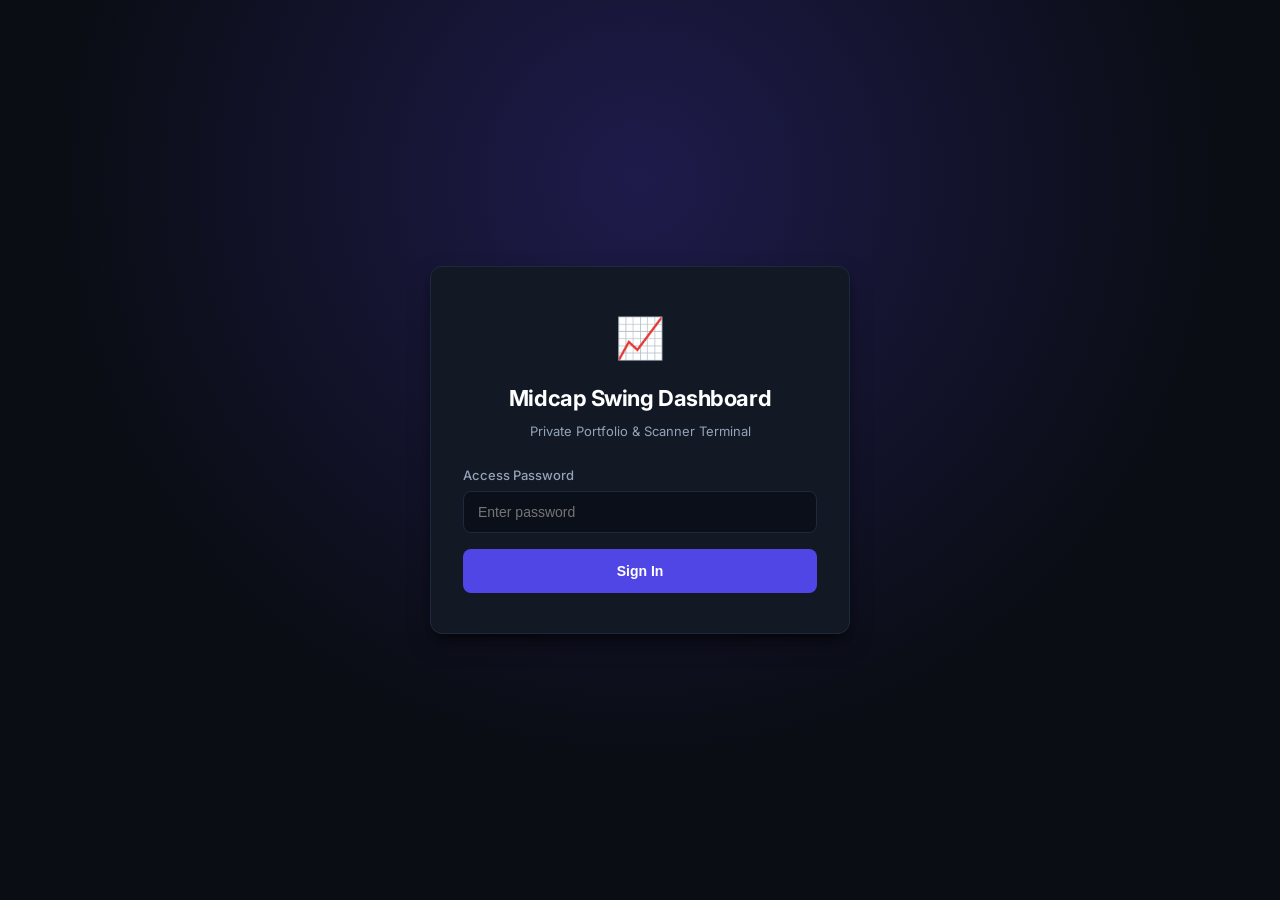
==== dashboard/index.html @ f4d4ded3 "Initial project upload" ====
<!DOCTYPE html>
<html lang="en">
<head>
  <meta charset="UTF-8">
  <meta name="viewport" content="width=device-width, initial-scale=1.0">
  <title>Login - Midcap Swing Dashboard</title>
  <link rel="preconnect" href="https://fonts.googleapis.com">
  <link rel="preconnect" href="https://fonts.gstatic.com" crossorigin>
  <link href="https://fonts.googleapis.com/css2?family=Inter:wght@400;500;600;700&display=swap" rel="stylesheet">
  <link rel="stylesheet" href="style.css">
</head>
<body class="login-page">
  <div class="login-card">
    <div class="login-icon">📈</div>
    <h1 class="login-title">Midcap Swing Dashboard</h1>
    <p class="login-subtitle">Private Portfolio & Scanner Terminal</p>

    <form id="loginForm" class="login-form">
      <div class="input-group">
        <label for="password">Access Password</label>
        <input 
          type="password" 
          id="password" 
          placeholder="Enter password" 
          autocomplete="current-password"
          required
        >
      </div>

      <div id="loginError" class="login-error" style="display: none;">
        Wrong password. Please try again.
      </div>

      <button type="submit" id="loginBtn" class="btn btn-primary btn-block">
        Sign In
      </button>
    </form>
  </div>

  <script src="app.js"></script>
  <script src="login.js"></script>
</body>
</html>
---- dashboard/style.css ----
/* =====================================================================
   MIDCAP SWING TERMINAL - RESPONSIVE MOBILE-FIRST DESIGN SYSTEM
   ===================================================================== */

:root {
  --bg-main: #0a0d14;
  --bg-card: #121824;
  --bg-card-hover: #172033;
  --card-bg: #121824;
  --border: #1f293d;
  --border-light: #2d3b55;
  --text-main: #f1f5f9;
  --text-muted: #94a3b8;
  --text-dim: #64748b;
  --muted: #94a3b8;
  --accent: #38bdf8;
  --primary: #4f46e5;
  --primary-hover: #4338ca;
  --success: #10b981;
  --success-bg: rgba(16, 185, 129, 0.12);
  --warning: #f59e0b;
  --warning-bg: rgba(245, 158, 11, 0.12);
  --danger: #ef4444;
  --danger-bg: rgba(239, 68, 68, 0.12);
  --font-family: 'Inter', -apple-system, BlinkMacSystemFont, "Segoe UI", Roboto, sans-serif;
  --radius: 12px;
  --shadow: 0 10px 25px -5px rgba(0, 0, 0, 0.5), 0 8px 10px -6px rgba(0, 0, 0, 0.5);
}

/* 1. GLOBAL RESETS */
*,
*::before,
*::after {
  box-sizing: border-box;
  margin: 0;
  padding: 0;
}

img,
svg,
video,
canvas,
pre {
  max-width: 100%;
  height: auto;
}

html {
  -webkit-text-size-adjust: 100%;
}

/* 2. BODY TYPOGRAPHY WITH FLUID SCALING */
body {
  font-family: var(--font-family);
  background-color: var(--bg-main);
  color: var(--text-main);
  min-height: 100vh;
  font-size: clamp(14px, 0.55vw + 12px, 16px);
  line-height: 1.55;
  word-break: break-word;
  overflow-wrap: anywhere;
  -webkit-font-smoothing: antialiased;
}

/* Accessible focus-visible outlines */
:focus-visible {
  outline: 2px solid var(--primary);
  outline-offset: 2px;
}

/* 3. SINGLE UNIFIED PAGE CONTAINER */
.page-container {
  width: 100%;
  max-width: 1200px;
  margin-inline: auto;
  padding-inline: clamp(12px, 3vw, 24px);
}

/* LOGIN PAGE */
.login-page {
  display: flex;
  align-items: center;
  justify-content: center;
  background: radial-gradient(circle at 50% 20%, #1e1b4b 0%, #0a0d14 60%);
  padding: clamp(16px, 4vw, 32px);
  min-height: 100vh;
}

.login-card {
  background: var(--bg-card);
  border: 1px solid var(--border);
  border-radius: var(--radius);
  padding: clamp(24px, 5vw, 40px) clamp(18px, 4vw, 32px);
  width: 100%;
  max-width: 420px;
  box-shadow: var(--shadow);
  text-align: center;
}

.login-icon {
  font-size: 40px;
  margin-bottom: 12px;
}

.login-title {
  font-size: clamp(18px, 4vw, 22px);
  font-weight: 700;
  color: #fff;
  margin-bottom: 6px;
  letter-spacing: -0.02em;
}

.login-subtitle {
  font-size: 13px;
  color: var(--text-muted);
  margin-bottom: 24px;
}

.login-form {
  display: flex;
  flex-direction: column;
  gap: 16px;
  text-align: left;
}

.input-group label {
  display: block;
  font-size: 13px;
  font-weight: 500;
  color: var(--text-muted);
  margin-bottom: 6px;
}

.input-group input {
  width: 100%;
  padding: 12px 14px;
  border-radius: 8px;
  border: 1px solid var(--border);
  background-color: #0b0f19;
  color: #fff;
  font-size: 14px;
  outline: none;
  transition: all 0.2s ease;
}

.input-group input:focus {
  border-color: var(--primary);
  box-shadow: 0 0 0 2px rgba(79, 70, 229, 0.25);
}

.login-error {
  background-color: var(--danger-bg);
  color: #fca5a5;
  border: 1px solid rgba(239, 68, 68, 0.3);
  padding: 10px;
  border-radius: 8px;
  font-size: 13px;
}

/* BUTTONS */
.btn {
  display: inline-flex;
  align-items: center;
  justify-content: center;
  padding: 10px 18px;
  border-radius: 8px;
  font-size: 14px;
  font-weight: 600;
  border: none;
  cursor: pointer;
  transition: all 0.2s ease;
  min-height: 44px;
  min-width: 44px;
  touch-action: manipulation;
}

.btn-primary {
  background-color: var(--primary);
  color: #fff;
}

.btn-primary:hover {
  background-color: var(--primary-hover);
}

.btn-secondary {
  background-color: #1e293b;
  color: var(--text-main);
  border: 1px solid var(--border);
}

.btn-secondary:hover {
  background-color: #27354f;
  border-color: var(--border-light);
}

.btn-danger {
  background-color: rgba(239, 68, 68, 0.15);
  color: #fca5a5;
  border: 1px solid rgba(239, 68, 68, 0.3);
}

.btn-danger:hover {
  background-color: rgba(239, 68, 68, 0.25);
}

.btn-sm {
  padding: 6px 12px;
  font-size: 12px;
  min-height: 36px;
}

.btn-xs {
  padding: 6px 10px;
  font-size: 11px;
  font-weight: 600;
  border-radius: 6px;
  min-height: 40px;
  min-width: 40px;
}

.btn-outline-primary {
  background: transparent;
  color: #38bdf8;
  border: 1px solid rgba(56, 189, 248, 0.4);
}

.btn-outline-primary:hover {
  background: rgba(56, 189, 248, 0.12);
  border-color: #38bdf8;
}

/* 4. TOP BAR & APP HEADER */
.app-header {
  background: rgba(18, 24, 36, 0.9);
  backdrop-filter: blur(12px);
  -webkit-backdrop-filter: blur(12px);
  border-bottom: 1px solid var(--border);
  position: sticky;
  top: 0;
  z-index: 100;
  width: 100%;
}

.header-container {
  display: flex;
  align-items: center;
  justify-content: space-between;
  flex-wrap: wrap;
  gap: clamp(10px, 2vw, 16px);
  padding-block: clamp(10px, 1.5vw, 14px);
}

.header-title-group {
  display: flex;
  align-items: center;
  gap: 12px;
  flex-wrap: wrap;
}

.header-title {
  font-size: clamp(16px, 3vw, 18px);
  font-weight: 700;
  letter-spacing: -0.02em;
  color: #fff;
  line-height: 1.25;
}

.header-meta {
  font-size: 12px;
  color: var(--text-muted);
  display: flex;
  align-items: center;
  gap: 6px;
  flex-wrap: wrap;
  margin-top: 2px;
}

.meta-dot {
  color: var(--text-dim);
}

.header-actions {
  display: flex;
  align-items: center;
  gap: 8px;
  flex-wrap: wrap;
}

.search-trigger-btn {
  display: inline-flex;
  align-items: center;
  justify-content: center;
  gap: 8px;
  background: rgba(255, 255, 255, 0.04);
  border: 1px solid var(--border);
  color: var(--text-main);
  padding: 8px 14px;
  border-radius: 8px;
  cursor: pointer;
  font-size: 13px;
  font-weight: 500;
  min-height: 44px;
  min-width: 44px;
  transition: all 0.15s ease;
  touch-action: manipulation;
}

.search-trigger-btn:hover {
  background: rgba(255, 255, 255, 0.08);
  border-color: var(--primary);
  color: #fff;
}

.search-shortcut-kbd {
  font-family: inherit;
  font-size: 11px;
  font-weight: 700;
  background: rgba(255, 255, 255, 0.1);
  border: 1px solid rgba(255, 255, 255, 0.15);
  border-radius: 4px;
  padding: 1px 6px;
  color: var(--text-dim);
}

/* Hide shortcut key on mobile (<768px) */
@media (max-width: 767px) {
  .search-shortcut-kbd {
    display: none;
  }
}

/* 5. TABS NAVIGATION */
.tabs-bar {
  background: var(--bg-card);
  border-bottom: 1px solid var(--border);
  width: 100%;
}

.tabs-container {
  display: flex;
  gap: 4px;
  overflow-x: auto;
  scroll-snap-type: x proximity;
  -webkit-overflow-scrolling: touch;
  scrollbar-width: none;
  flex-wrap: nowrap;
}

.tabs-container::-webkit-scrollbar {
  display: none;
}

.tab-btn {
  padding: clamp(10px, 2vw, 14px) clamp(12px, 2.5vw, 18px);
  background: transparent;
  border: none;
  border-bottom: 2px solid transparent;
  color: var(--text-muted);
  font-weight: 600;
  font-size: clamp(13px, 1vw, 14px);
  cursor: pointer;
  transition: all 0.2s ease;
  white-space: nowrap;
  flex: 0 0 auto;
  scroll-snap-align: start;
  min-height: 44px;
}

.tab-btn:hover {
  color: var(--text-main);
}

.tab-btn.active {
  color: #fff;
  border-bottom-color: var(--primary);
}

/* MAIN CONTENT */
.main-container {
  padding-block: clamp(16px, 3vw, 24px);
}

.tab-content {
  display: none;
  animation: fadeIn 0.25s ease;
}

.tab-content.active {
  display: block;
}

@keyframes fadeIn {
  from { opacity: 0; transform: translateY(4px); }
  to { opacity: 1; transform: translateY(0); }
}

/* 8. MARKET REGIME BANNER & TODAY'S PLAN */
.regime-banner {
  padding: clamp(10px, 2vw, 14px) clamp(14px, 2.5vw, 18px);
  border-radius: var(--radius);
  margin-bottom: clamp(14px, 2vw, 20px);
  display: flex;
  align-items: center;
  justify-content: space-between;
  flex-wrap: wrap;
  gap: 10px;
  border: 1px solid transparent;
  font-size: 13px;
  font-weight: 600;
  width: 100%;
}

.regime-banner.uptrend {
  background: var(--success-bg);
  border-color: rgba(16, 185, 129, 0.3);
  color: #34d399;
}

.regime-banner.defensive {
  background: var(--danger-bg);
  border-color: rgba(239, 68, 68, 0.3);
  color: #f87171;
}

#scannedMeta {
  font-size: 11px;
  color: var(--text-dim);
  background: rgba(255, 255, 255, 0.05);
  padding: 3px 8px;
  border-radius: 9999px;
  white-space: nowrap;
}

.todays-plan-card {
  background: linear-gradient(135deg, rgba(79, 70, 229, 0.14) 0%, rgba(56, 189, 248, 0.08) 100%), #0c101c;
  border: 1px solid rgba(79, 70, 229, 0.45);
  border-left: 4px solid #38bdf8;
  border-radius: var(--radius);
  padding: clamp(12px, 2.5vw, 20px);
  margin-bottom: clamp(14px, 2vw, 20px);
  box-shadow: 0 8px 24px -4px rgba(0, 0, 0, 0.5), 0 0 24px rgba(79, 70, 229, 0.15);
  display: flex;
  flex-direction: column;
  gap: 12px;
  width: 100%;
}

.todays-plan-header {
  display: flex;
  justify-content: space-between;
  align-items: center;
  border-bottom: 1px solid rgba(255, 255, 255, 0.08);
  padding-bottom: 8px;
  flex-wrap: wrap;
  gap: 8px;
}

.todays-plan-title-group {
  display: flex;
  align-items: center;
  gap: 10px;
}

.todays-plan-icon {
  font-size: 18px;
}

.todays-plan-title {
  font-size: clamp(14px, 2vw, 15px);
  font-weight: 700;
  color: #fff;
  letter-spacing: -0.01em;
}

.todays-plan-meta {
  font-size: 11px;
  color: var(--text-dim);
}

.todays-plan-list {
  list-style: none;
  padding: 0;
  margin: 0;
  display: flex;
  flex-direction: column;
  gap: 8px;
}

.todays-plan-item {
  display: flex;
  align-items: flex-start;
  gap: 10px;
  font-size: 13.5px;
  color: #f1f5f9;
  line-height: 1.5;
  overflow-wrap: anywhere;
  word-break: break-word;
}

.todays-plan-bullet-icon {
  color: #38bdf8;
  font-size: 15px;
  line-height: 1.3;
  flex-shrink: 0;
}

.todays-plan-bullet-text {
  flex: 1;
}

/* 6. GRIDS & CARDS */
.summary-strip {
  display: grid;
  grid-template-columns: repeat(auto-fit, minmax(min(260px, 100%), 1fr));
  gap: clamp(10px, 2vw, 18px);
  margin-bottom: clamp(16px, 3vw, 24px);
  width: 100%;
}

.stat-card {
  background: var(--bg-card);
  border: 1px solid var(--border);
  border-radius: var(--radius);
  padding: clamp(12px, 2.5vw, 20px);
  box-shadow: 0 4px 6px -1px rgba(0, 0, 0, 0.2);
  width: 100%;
}

.stat-label {
  font-size: 12px;
  font-weight: 600;
  text-transform: uppercase;
  letter-spacing: 0.05em;
  color: var(--text-muted);
  margin-bottom: 6px;
}

/* 7. BIG NUMBERS IN STAT CARDS */
.stat-value {
  font-size: clamp(20px, 4vw, 30px);
  font-weight: 700;
  color: #fff;
  letter-spacing: -0.02em;
  white-space: nowrap;
}

.stat-value.positive { color: var(--success); }
.stat-value.negative { color: var(--danger); }
.stat-value.neutral { color: var(--warning); }

/* 9. TABLES & SCROLL CONTAINER */
.table-scroll {
  width: 100%;
  overflow-x: auto;
  -webkit-overflow-scrolling: touch;
  border-radius: var(--radius);
  border: 1px solid var(--border);
  background: var(--bg-card);
  margin-bottom: clamp(16px, 3vw, 24px);
  box-shadow: 0 4px 6px -1px rgba(0, 0, 0, 0.2);
}

.table-scroll table {
  width: 100%;
  min-width: 600px;
  border-collapse: collapse;
  text-align: left;
  font-size: 13px;
}

.table-scroll thead th {
  position: sticky;
  top: 0;
  background: #161e2e;
  z-index: 2;
  padding: 14px 16px;
  font-size: 12px;
  font-weight: 600;
  text-transform: uppercase;
  letter-spacing: 0.05em;
  color: var(--text-muted);
  border-bottom: 1px solid var(--border);
  white-space: nowrap;
}

.table-scroll td {
  padding: 14px 16px;
  border-bottom: 1px solid rgba(31, 41, 61, 0.6);
  color: var(--text-main);
  white-space: nowrap;
}

.table-scroll tbody tr:last-child td {
  border-bottom: none;
}

.table-scroll tbody tr:hover {
  background: var(--bg-card-hover);
}

/* ROW HIGHLIGHTS */
.row-green {
  background-color: rgba(16, 185, 129, 0.05);
}

.row-yellow {
  background-color: rgba(245, 158, 11, 0.04);
}

.row-danger {
  background-color: rgba(239, 68, 68, 0.06);
}

.row-mistake {
  border-left: 3px solid var(--danger) !important;
}

/* 11. BADGES, PILLS & HIT TARGETS */
.badge {
  display: inline-flex;
  align-items: center;
  justify-content: center;
  padding: 4px 10px;
  border-radius: 9999px;
  font-size: 12px;
  font-weight: 600;
  min-height: 28px;
  line-height: 1;
}

.badge-success { background: var(--success-bg); color: #34d399; }
.badge-warning { background: var(--warning-bg); color: #fbbf24; }
.badge-danger { background: var(--danger-bg); color: #f87171; }
.badge-neutral { background: rgba(255, 255, 255, 0.05); color: var(--text-muted); }

/* Score and Grade pills, chevrons, and buttons maintain accessible hit areas */
.badge.term-lookup,
.watchlist-row .chevron,
.size-trade-btn {
  min-height: 40px;
  min-width: 40px;
  display: inline-flex;
  align-items: center;
  justify-content: center;
}

/* Tag Pills */
.tag-pill {
  display: inline-block;
  font-family: ui-monospace, SFMono-Regular, Menlo, Monaco, Consolas, monospace;
  font-size: 11px;
  font-weight: 600;
  padding: 3px 8px;
  border-radius: 12px;
  background: rgba(56, 189, 248, 0.12);
  color: #38bdf8;
  margin-right: 4px;
}

.tag-breakout { background: rgba(16, 185, 129, 0.15); color: #34d399; }
.tag-pullback { background: rgba(56, 189, 248, 0.15); color: #38bdf8; }
.tag-plan { background: rgba(79, 70, 229, 0.2); color: #a5b4fc; }
.tag-fomo { background: rgba(239, 68, 68, 0.18); color: #fca5a5; }

/* EMPTY STATE */
.empty-state {
  text-align: center;
  padding: 40px 20px;
  color: var(--text-muted);
  font-size: 14px;
}

/* 10. CRITICAL MOBILE REFLOW (@media max-width: 640px) */
@media (max-width: 640px) {
  .table-scroll {
    border: none;
    background: transparent;
    box-shadow: none;
    overflow-x: visible;
  }

  .table-scroll table {
    min-width: 100%;
    width: 100%;
    border-collapse: separate;
    border-spacing: 0;
  }

  .table-scroll table thead {
    display: none;
  }

  .table-scroll table tbody {
    display: block;
    width: 100%;
  }

  .table-scroll table tr {
    display: block;
    width: 100%;
    border: 1px solid var(--border);
    border-radius: 12px;
    margin-bottom: 12px;
    padding: 10px 14px;
    background: var(--bg-card);
    box-shadow: 0 4px 6px -1px rgba(0, 0, 0, 0.2);
  }

  .table-scroll table td {
    display: flex;
    justify-content: space-between;
    align-items: center;
    gap: 12px;
    padding: 8px 0;
    border: 0;
    border-bottom: 1px solid rgba(255, 255, 255, 0.04);
    white-space: normal;
    text-align: right;
  }

  .table-scroll table td:last-child {
    border-bottom: none;
  }

  .table-scroll table td::before {
    content: attr(data-label);
    font-weight: 600;
    color: var(--muted);
    font-size: 12px;
    text-align: left;
    flex-shrink: 0;
  }

  /* Reset for expandable detail-row and empty state */
  .table-scroll table tr.detail-row {
    padding: 0;
    border: 1px solid var(--border);
    margin-bottom: 12px;
    overflow: hidden;
  }

  .table-scroll table tr.detail-row td,
  .table-scroll table td.empty-state {
    display: block;
    text-align: left;
    padding: 14px;
    border-bottom: none;
  }

  .table-scroll table tr.detail-row td::before,
  .table-scroll table td.empty-state::before {
    content: none !important;
    display: none !important;
  }

  /* Top Bar Mobile Stacking */
  .header-container {
    flex-direction: column;
    align-items: stretch;
  }

  .header-title-group {
    width: 100%;
    justify-content: flex-start;
  }

  .header-actions {
    width: 100%;
    justify-content: stretch;
  }

  .header-actions .btn,
  .header-actions .search-trigger-btn {
    flex: 1 1 auto;
  }

  .regime-banner {
    flex-direction: column;
    align-items: flex-start;
  }

  #scannedMeta {
    align-self: flex-start;
  }
}

/* 12. EXPANDABLE STOCK DETAIL PANEL & MINI-CHART */
.watchlist-row {
  cursor: pointer;
  user-select: none;
  transition: background-color 0.15s ease;
}

.watchlist-row:hover {
  background-color: var(--bg-card-hover) !important;
}

.watchlist-row.expanded {
  background-color: rgba(79, 70, 229, 0.12) !important;
  border-left: 3px solid var(--primary);
}

.detail-row td {
  padding: 0 !important;
  background: #0d121c !important;
  border-bottom: 2px solid var(--border) !important;
}

.detail-row:hover {
  background: #0d121c !important;
}

.stock-detail-panel {
  width: 100%;
  padding: clamp(14px, 2.5vw, 24px);
  background: linear-gradient(180deg, #101624 0%, #0c101a 100%);
  border-left: 3px solid var(--primary);
  box-shadow: inset 0 2px 4px rgba(0, 0, 0, 0.3);
}

.detail-header {
  display: flex;
  justify-content: space-between;
  align-items: center;
  flex-wrap: wrap;
  gap: 12px;
  margin-bottom: 16px;
  padding-bottom: 12px;
  border-bottom: 1px solid rgba(255, 255, 255, 0.06);
}

.detail-title-group {
  display: flex;
  align-items: center;
  gap: 10px;
  flex-wrap: wrap;
}

.detail-symbol {
  font-size: clamp(16px, 2vw, 18px);
  font-weight: 700;
  color: #fff;
  letter-spacing: -0.01em;
}

.detail-hint {
  font-size: 11px;
  color: var(--text-dim);
}

.earnings-warning-banner {
  display: inline-flex;
  align-items: center;
  gap: 8px;
  padding: 6px 14px;
  border-radius: 8px;
  background: rgba(245, 158, 11, 0.15);
  border: 1px solid rgba(245, 158, 11, 0.4);
  color: #fcd34d;
  font-size: 12px;
  font-weight: 600;
  animation: pulseWarn 2s infinite ease-in-out;
}

@keyframes pulseWarn {
  0%, 100% { opacity: 1; }
  50% { opacity: 0.8; }
}

.checklist-title {
  font-size: 12px;
  font-weight: 700;
  text-transform: uppercase;
  letter-spacing: 0.05em;
  color: var(--text-muted);
  margin-bottom: 10px;
}

/* Checklist Grid: 2 columns on desktop, 1 column on mobile */
.checklist-grid {
  display: grid;
  grid-template-columns: repeat(2, 1fr);
  gap: 10px;
  margin-bottom: 20px;
}

@media (max-width: 640px) {
  .checklist-grid {
    grid-template-columns: 1fr;
  }
}

.check-item {
  display: flex;
  align-items: center;
  gap: 10px;
  padding: 10px 14px;
  border-radius: 8px;
  background: rgba(255, 255, 255, 0.02);
  border: 1px solid var(--border);
  transition: border-color 0.15s ease;
  min-height: 44px;
}

.check-item.pass {
  border-color: rgba(16, 185, 129, 0.3);
  background: rgba(16, 185, 129, 0.04);
}

.check-item.fail {
  border-color: rgba(239, 68, 68, 0.3);
  background: rgba(239, 68, 68, 0.04);
}

.check-icon {
  font-size: 16px;
  line-height: 1;
  flex-shrink: 0;
}

.check-info {
  flex: 1;
  display: flex;
  flex-direction: column;
  min-width: 0;
}

.check-label {
  font-size: 12px;
  font-weight: 600;
  color: var(--text-main);
}

.check-desc {
  font-size: 10px;
  color: var(--text-muted);
  overflow-wrap: anywhere;
  word-break: break-word;
}

.check-status {
  font-size: 11px;
  font-weight: 700;
  margin-left: auto;
  flex-shrink: 0;
}

.check-item.pass .check-status { color: var(--success); }
.check-item.fail .check-status { color: var(--danger); }

.detail-chart-section {
  background: #090d15;
  border: 1px solid var(--border);
  border-radius: 10px;
  padding: clamp(10px, 2vw, 16px);
  width: 100%;
}

.chart-top-bar {
  display: flex;
  justify-content: space-between;
  align-items: center;
  flex-wrap: wrap;
  gap: 10px;
  margin-bottom: 12px;
}

.chart-title-legend {
  display: flex;
  align-items: center;
  gap: 12px;
  flex-wrap: wrap;
}

.chart-heading {
  font-size: 13px;
  font-weight: 700;
  color: #fff;
}

.legend-item {
  display: flex;
  align-items: center;
  gap: 6px;
  font-size: 11px;
  color: var(--text-muted);
  font-weight: 500;
}

.legend-dot {
  width: 8px;
  height: 8px;
  border-radius: 50%;
  display: inline-block;
}

.sma50-dot { background: #f97316; }
.sma200-dot { background: #3b82f6; }

.legend-line.breakout-line {
  display: inline-block;
  width: 14px;
  height: 0;
  border-top: 2px dashed #ef4444;
}

.chart-meta-stats {
  font-size: 11px;
  color: var(--text-muted);
}

.canvas-wrapper {
  position: relative;
  width: 100%;
  max-width: 100%;
}

.mini-chart-canvas {
  display: block;
  width: 100%;
  max-width: 100%;
  height: auto;
  border-radius: 6px;
}

.chart-loading-overlay {
  position: absolute;
  inset: 0;
  background: rgba(9, 13, 21, 0.85);
  display: flex;
  flex-direction: column;
  align-items: center;
  justify-content: center;
  gap: 10px;
  color: var(--text-muted);
  font-size: 12px;
  border-radius: 6px;
}

.spinner {
  width: 24px;
  height: 24px;
  border: 3px solid rgba(255, 255, 255, 0.1);
  border-top-color: var(--primary);
  border-radius: 50%;
  animation: spin 0.8s linear infinite;
}

@keyframes spin {
  to { transform: rotate(360deg); }
}

/* POSITION SIZER CARD */
.sizer-card {
  background: var(--bg-card);
  border: 1px solid var(--border);
  border-radius: var(--radius);
  padding: clamp(14px, 2.5vw, 24px);
  margin-bottom: clamp(16px, 3vw, 24px);
  box-shadow: 0 4px 6px -1px rgba(0, 0, 0, 0.2);
  transition: border-color 0.3s ease, box-shadow 0.3s ease;
  width: 100%;
}

.sizer-card.highlight-flash {
  border-color: var(--primary) !important;
  box-shadow: 0 0 0 3px rgba(79, 70, 229, 0.35) !important;
}

.sizer-header {
  display: flex;
  justify-content: space-between;
  align-items: center;
  flex-wrap: wrap;
  gap: 12px;
  margin-bottom: 16px;
  padding-bottom: 12px;
  border-bottom: 1px solid rgba(255, 255, 255, 0.06);
}

.sizer-title {
  font-size: clamp(15px, 2vw, 16px);
  font-weight: 700;
  color: #fff;
  display: flex;
  align-items: center;
  gap: 8px;
}

.sizer-subtitle {
  font-size: 12px;
  color: var(--text-muted);
  margin-top: 2px;
}

.sizer-form-grid {
  display: grid;
  grid-template-columns: repeat(auto-fit, minmax(min(160px, 100%), 1fr));
  gap: clamp(10px, 1.5vw, 14px);
  margin-bottom: 16px;
}

.sizer-input-group label {
  display: block;
  font-size: 11px;
  font-weight: 600;
  text-transform: uppercase;
  letter-spacing: 0.05em;
  color: var(--text-muted);
  margin-bottom: 6px;
}

.sizer-input-group input {
  width: 100%;
  background: #090d15;
  border: 1px solid var(--border);
  border-radius: 8px;
  padding: 10px 12px;
  color: #fff;
  font-size: 13px;
  font-family: inherit;
  font-weight: 600;
  transition: border-color 0.15s ease;
  min-height: 42px;
}

.sizer-input-group input:focus {
  outline: none;
  border-color: var(--primary);
  box-shadow: 0 0 0 2px rgba(79, 70, 229, 0.25);
}

.sizer-error {
  padding: 8px 12px;
  border-radius: 6px;
  background: rgba(239, 68, 68, 0.12);
  border: 1px solid rgba(239, 68, 68, 0.3);
  color: #fca5a5;
  font-size: 12px;
  margin-bottom: 14px;
}

.sizer-results-strip {
  display: grid;
  grid-template-columns: repeat(auto-fit, minmax(min(130px, 100%), 1fr));
  gap: 12px;
  padding: clamp(10px, 2vw, 14px);
  background: rgba(255, 255, 255, 0.02);
  border: 1px solid var(--border);
  border-radius: 10px;
  margin-bottom: 16px;
}

.sizer-stat-card {
  display: flex;
  flex-direction: column;
  gap: 4px;
}

.sizer-stat-label {
  font-size: 10px;
  font-weight: 600;
  color: var(--text-dim);
  text-transform: uppercase;
  letter-spacing: 0.04em;
}

.sizer-stat-value {
  font-size: 16px;
  font-weight: 700;
  color: #fff;
}

.sizer-stat-value.highlight { color: #38bdf8; }
.sizer-stat-value.profit { color: var(--success); }
.sizer-stat-value.loss { color: var(--danger); }

.sizer-command-bar {
  display: flex;
  justify-content: space-between;
  align-items: center;
  flex-wrap: wrap;
  gap: 12px;
  padding: 12px 16px;
  background: #090d15;
  border: 1px solid var(--border);
  border-radius: 8px;
}

.sizer-command-preview {
  font-family: ui-monospace, SFMono-Regular, Menlo, Monaco, Consolas, monospace;
  font-size: 13px;
  color: #38bdf8;
  word-break: break-all;
}

/* EQUITY CHART CARD */
.chart-card {
  background: var(--bg-card);
  border: 1px solid var(--border);
  border-radius: var(--radius);
  padding: clamp(14px, 2.5vw, 24px);
  margin-bottom: clamp(16px, 3vw, 24px);
  box-shadow: 0 4px 6px -1px rgba(0, 0, 0, 0.2);
  width: 100%;
}

.chart-header {
  display: flex;
  justify-content: space-between;
  align-items: center;
  flex-wrap: wrap;
  gap: 12px;
  margin-bottom: 16px;
  padding-bottom: 12px;
  border-bottom: 1px solid rgba(255, 255, 255, 0.06);
}

.chart-title {
  font-size: clamp(14px, 2vw, 16px);
  font-weight: 700;
  color: #fff;
}

#equityChart {
  width: 100% !important;
  max-height: 320px;
}

/* TOAST NOTIFICATIONS */
.toast-container {
  position: fixed;
  bottom: 24px;
  right: 24px;
  z-index: 9999;
  display: flex;
  flex-direction: column;
  gap: 10px;
  pointer-events: none;
  max-width: calc(100vw - 48px);
}

.toast {
  background: #1e293b;
  color: #fff;
  border: 1px solid var(--border-light);
  border-radius: 8px;
  padding: 12px 18px;
  font-size: 13px;
  box-shadow: var(--shadow);
  display: flex;
  align-items: center;
  gap: 10px;
  pointer-events: auto;
  animation: slideIn 0.2s ease;
  word-break: break-word;
}

.toast.success { border-left: 4px solid var(--success); }
.toast.error { border-left: 4px solid var(--danger); }
.toast.info { border-left: 4px solid var(--primary); }

@keyframes slideIn {
  from { transform: translateX(100%); opacity: 0; }
  to { transform: translateX(0); opacity: 1; }
}

/* FLOATING HELP BUTTON */
.floating-help-btn {
  position: fixed;
  bottom: 24px;
  right: 24px;
  width: 48px;
  height: 48px;
  border-radius: 50%;
  background: var(--primary);
  color: #fff;
  border: none;
  box-shadow: 0 10px 25px -5px rgba(79, 70, 229, 0.6);
  font-size: 20px;
  cursor: pointer;
  z-index: 90;
  display: flex;
  align-items: center;
  justify-content: center;
  transition: all 0.2s ease;
}

.floating-help-btn:hover {
  background: var(--primary-hover);
  transform: scale(1.08);
}

@media (max-width: 640px) {
  .floating-help-btn {
    bottom: 16px;
    right: 16px;
    width: 44px;
    height: 44px;
    font-size: 18px;
  }
}

/* 13. HELP TAB LAYOUT */
/* Desktop (>= 900px): Two-column layout */
@media (min-width: 900px) {
  .help-layout {
    display: grid;
    grid-template-columns: 240px minmax(0, 1fr);
    gap: 28px;
    align-items: start;
    width: 100%;
  }

  .help-sidebar {
    position: sticky;
    top: 90px;
    max-height: calc(100vh - 120px);
    overflow-y: auto;
  }

  .help-content {
    max-width: 72ch;
    width: 100%;
    display: flex;
    flex-direction: column;
    gap: clamp(24px, 4vw, 36px);
  }

  .help-toc-nav {
    display: flex;
    flex-direction: column;
    gap: 4px;
  }
}

/* Mobile & Tablet (< 900px): Collapsed horizontal chip-row TOC */
@media (max-width: 899px) {
  .help-layout {
    display: flex;
    flex-direction: column;
    gap: 20px;
    width: 100%;
  }

  .help-sidebar {
    position: static;
    max-height: none;
    overflow: visible;
    width: 100%;
  }

  .help-toc-card {
    padding: 12px 14px;
  }

  .help-toc-title {
    margin-bottom: 8px;
  }

  .help-toc-nav {
    display: flex;
    flex-direction: row;
    overflow-x: auto;
    scroll-snap-type: x proximity;
    -webkit-overflow-scrolling: touch;
    gap: 8px;
    padding-bottom: 4px;
    scrollbar-width: none;
  }

  .help-toc-nav::-webkit-scrollbar {
    display: none;
  }

  .help-toc-link {
    flex: 0 0 auto;
    scroll-snap-align: start;
    white-space: nowrap;
    padding: 8px 12px;
    border-radius: 9999px;
    background: rgba(255, 255, 255, 0.04);
    border: 1px solid var(--border);
    font-size: 12px;
  }

  .help-toc-link:hover,
  .help-toc-link.active {
    background: rgba(79, 70, 229, 0.2);
    border-color: var(--primary);
    border-left: 1px solid var(--primary);
  }

  .help-badge-info {
    display: none;
  }

  .help-content {
    max-width: 100%;
    width: 100%;
    display: flex;
    flex-direction: column;
    gap: 24px;
  }
}

.help-toc-card {
  background: var(--bg-card);
  border: 1px solid var(--border);
  border-radius: var(--radius);
  padding: 18px;
  box-shadow: 0 4px 6px -1px rgba(0, 0, 0, 0.2);
}

.help-toc-title {
  font-size: 12px;
  font-weight: 700;
  text-transform: uppercase;
  letter-spacing: 0.05em;
  color: var(--text-muted);
  margin-bottom: 12px;
}

.help-toc-link {
  display: flex;
  align-items: center;
  gap: 8px;
  padding: 8px 10px;
  border-radius: 6px;
  color: var(--text-muted);
  font-size: 13px;
  font-weight: 500;
  text-decoration: none;
  transition: all 0.15s ease;
}

.help-toc-link:hover,
.help-toc-link.active {
  background: rgba(79, 70, 229, 0.15);
  color: #fff;
  border-left: 3px solid var(--primary);
}

.help-badge-info {
  margin-top: 16px;
  padding-top: 12px;
  border-top: 1px solid rgba(255, 255, 255, 0.06);
  font-size: 11px;
  color: var(--text-dim);
  text-align: center;
}

.help-section {
  background: var(--bg-card);
  border: 1px solid var(--border);
  border-radius: var(--radius);
  padding: clamp(16px, 3vw, 28px);
  box-shadow: 0 4px 6px -1px rgba(0, 0, 0, 0.2);
  width: 100%;
}

.help-section-header {
  margin-bottom: 20px;
  padding-bottom: 14px;
  border-bottom: 1px solid rgba(255, 255, 255, 0.06);
}

.help-section-title {
  font-size: clamp(16px, 2.5vw, 20px);
  font-weight: 700;
  color: #fff;
  display: flex;
  align-items: center;
  gap: 10px;
}

.help-section-subtitle {
  font-size: 13px;
  color: var(--text-muted);
  margin-top: 4px;
}

/* DAILY ROUTINE TIMELINE */
.timeline-container {
  display: flex;
  flex-direction: column;
  gap: 16px;
  position: relative;
  margin: 20px 0;
  padding-left: clamp(12px, 2vw, 20px);
  border-left: 2px dashed rgba(79, 70, 229, 0.35);
}

.timeline-step {
  position: relative;
  background: rgba(255, 255, 255, 0.02);
  border: 1px solid var(--border);
  border-radius: 10px;
  padding: 14px 18px;
  display: flex;
  gap: 14px;
  align-items: flex-start;
  transition: transform 0.15s ease, border-color 0.15s ease;
}

.timeline-step:hover {
  border-color: var(--primary);
  transform: translateX(4px);
}

.timeline-step-icon {
  width: 36px;
  height: 36px;
  border-radius: 50%;
  background: rgba(79, 70, 229, 0.2);
  border: 1px solid var(--primary);
  display: flex;
  align-items: center;
  justify-content: center;
  font-size: 18px;
  flex-shrink: 0;
}

.timeline-step-body {
  flex: 1;
}

.timeline-step-header {
  display: flex;
  justify-content: space-between;
  align-items: center;
  margin-bottom: 4px;
  flex-wrap: wrap;
  gap: 8px;
}

.timeline-step-title {
  font-size: 14px;
  font-weight: 700;
  color: #fff;
}

.timeline-step-time {
  font-size: 11px;
  font-weight: 600;
  color: #38bdf8;
  background: rgba(56, 189, 248, 0.12);
  padding: 2px 8px;
  border-radius: 9999px;
}

.timeline-step-desc {
  font-size: 12px;
  color: var(--text-muted);
  line-height: 1.5;
}

/* FLOWCHART & DIAGRAM SVG CARD */
.flowchart-wrapper,
.schematic-wrapper {
  background: #090d15;
  border: 1px solid var(--border);
  border-radius: 10px;
  padding: clamp(12px, 2vw, 20px);
  margin: 16px 0;
  overflow-x: auto;
  -webkit-overflow-scrolling: touch;
  width: 100%;
}

.flowchart-svg,
.schematic-svg {
  display: block;
  width: 100%;
  max-width: 800px;
  height: auto;
  margin: 0 auto;
}

/* SCHEMATICS & RESPONSIVE GRIDS */
.schematics-grid {
  display: grid;
  grid-template-columns: repeat(auto-fit, minmax(min(260px, 100%), 1fr));
  gap: clamp(12px, 2vw, 22px);
  width: 100%;
}

.schematic-card {
  background: #0b0f19;
  border: 1px solid var(--border);
  border-radius: 10px;
  overflow: hidden;
  display: flex;
  flex-direction: column;
}

.schematic-header {
  padding: 14px 18px;
  background: rgba(255, 255, 255, 0.02);
  border-bottom: 1px solid var(--border);
}

.schematic-title {
  font-size: 14px;
  font-weight: 700;
  color: #fff;
}

.schematic-canvas-box {
  padding: 16px;
  background: #070a10;
  border-bottom: 1px solid var(--border);
}

.schematic-rules-box {
  padding: 16px;
  flex: 1;
  background: #0b0f19;
}

.schematic-rules-box ul {
  padding-left: 20px;
  font-size: 12px;
  color: var(--text-muted);
  line-height: 1.6;
}

.schematic-rules-box li {
  margin-bottom: 6px;
}

.schematic-rules-box li strong {
  color: var(--text-main);
}

/* GLOSSARY STYLES */
.glossary-filters {
  display: flex;
  gap: 8px;
  margin-bottom: 20px;
  overflow-x: auto;
  padding-bottom: 4px;
  scroll-snap-type: x proximity;
  -webkit-overflow-scrolling: touch;
  scrollbar-width: none;
}

.glossary-filters::-webkit-scrollbar {
  display: none;
}

.glossary-filter-btn {
  padding: 8px 14px;
  border-radius: 9999px;
  background: rgba(255, 255, 255, 0.04);
  border: 1px solid var(--border);
  color: var(--text-muted);
  font-size: 12px;
  font-weight: 600;
  cursor: pointer;
  white-space: nowrap;
  transition: all 0.15s ease;
  flex: 0 0 auto;
  min-height: 38px;
}

.glossary-filter-btn:hover {
  background: rgba(255, 255, 255, 0.08);
  color: #fff;
}

.glossary-filter-btn.active {
  background: var(--primary);
  border-color: var(--primary);
  color: #fff;
}

.glossary-grid {
  display: grid;
  grid-template-columns: repeat(auto-fit, minmax(min(260px, 100%), 1fr));
  gap: clamp(12px, 2vw, 18px);
  width: 100%;
}

.glossary-card {
  background: #0b0f19;
  border: 1px solid var(--border);
  border-radius: 10px;
  padding: 18px;
  display: flex;
  flex-direction: column;
  gap: 10px;
  transition: border-color 0.2s ease, transform 0.2s ease;
}

.glossary-card:hover {
  border-color: rgba(79, 70, 229, 0.5);
  transform: translateY(-2px);
}

.glossary-card-header {
  display: flex;
  justify-content: space-between;
  align-items: center;
  flex-wrap: wrap;
  gap: 6px;
}

.glossary-term {
  font-size: 15px;
  font-weight: 700;
  color: #38bdf8;
}

.glossary-category {
  font-size: 10px;
  font-weight: 600;
  text-transform: uppercase;
  letter-spacing: 0.04em;
  padding: 2px 8px;
  border-radius: 9999px;
  background: rgba(255, 255, 255, 0.06);
  color: var(--text-dim);
}

.glossary-definition {
  font-size: 12.5px;
  color: var(--text-main);
  line-height: 1.5;
}

.glossary-calc {
  background: rgba(255, 255, 255, 0.02);
  border-left: 2px solid var(--primary);
  padding: 6px 10px;
  font-size: 11px;
  font-family: ui-monospace, SFMono-Regular, Menlo, Monaco, Consolas, monospace;
  color: #cbd5e1;
  word-break: break-all;
}

.glossary-action {
  font-size: 11.5px;
  color: var(--text-muted);
  line-height: 1.4;
  font-style: italic;
  margin-top: auto;
}

/* TELEGRAM COMMAND TABLE */
.telegram-cmd-table td code {
  background: rgba(79, 70, 229, 0.15);
  color: #a5b4fc;
  padding: 3px 6px;
  border-radius: 4px;
  font-size: 12px;
  font-family: ui-monospace, SFMono-Regular, Menlo, Monaco, Consolas, monospace;
}

/* RISK COMMANDMENTS */
.commandments-grid {
  display: grid;
  grid-template-columns: repeat(auto-fit, minmax(min(260px, 100%), 1fr));
  gap: clamp(12px, 2vw, 18px);
  width: 100%;
}

.commandment-card {
  background: #0b0f19;
  border: 1px solid var(--border);
  border-radius: 10px;
  padding: 18px;
  display: flex;
  gap: 14px;
  align-items: flex-start;
}

.commandment-number {
  font-size: 24px;
  font-weight: 800;
  color: rgba(79, 70, 229, 0.6);
  line-height: 1;
  flex-shrink: 0;
}

.commandment-body h4 {
  font-size: 14px;
  font-weight: 700;
  color: #fff;
  margin-bottom: 6px;
}

.commandment-body p {
  font-size: 12px;
  color: var(--text-muted);
  line-height: 1.5;
}

/* FAQ ACCORDION */
.faq-list {
  display: flex;
  flex-direction: column;
  gap: 12px;
  width: 100%;
}

.faq-item {
  background: #0b0f19;
  border: 1px solid var(--border);
  border-radius: 10px;
  overflow: hidden;
}

.faq-question {
  width: 100%;
  padding: 16px 20px;
  background: transparent;
  border: none;
  color: #fff;
  font-size: 14px;
  font-weight: 600;
  text-align: left;
  cursor: pointer;
  display: flex;
  justify-content: space-between;
  align-items: center;
  gap: 12px;
  transition: background-color 0.15s ease;
  min-height: 44px;
}

.faq-question:hover {
  background-color: rgba(255, 255, 255, 0.02);
}

.faq-icon {
  font-size: 12px;
  color: var(--text-dim);
  transition: transform 0.2s ease;
  flex-shrink: 0;
}

.faq-item.active .faq-icon {
  transform: rotate(180deg);
}

.faq-answer {
  display: none;
  padding: 0 20px 16px;
  font-size: 12.5px;
  color: var(--text-muted);
  line-height: 1.6;
}

.faq-item.active .faq-answer {
  display: block;
}

/* SITE-WIDE TERM SEARCH MODAL */
.term-search-modal {
  position: fixed;
  inset: 0;
  z-index: 10000;
  display: flex;
  align-items: flex-start;
  justify-content: center;
  padding-top: clamp(20px, 8vh, 80px);
  padding-inline: 16px;
}

.term-search-backdrop {
  position: absolute;
  inset: 0;
  background: rgba(3, 7, 18, 0.75);
  backdrop-filter: blur(6px);
  -webkit-backdrop-filter: blur(6px);
}

.term-search-dialog {
  position: relative;
  width: 100%;
  max-width: 620px;
  background: #0d121f;
  border: 1px solid rgba(79, 70, 229, 0.4);
  border-radius: 14px;
  box-shadow: 0 20px 40px -10px rgba(0, 0, 0, 0.8), 0 0 30px rgba(79, 70, 229, 0.2);
  overflow: hidden;
  display: flex;
  flex-direction: column;
  animation: searchModalSlideDown 0.18s ease-out;
}

@keyframes searchModalSlideDown {
  from {
    opacity: 0;
    transform: translateY(-16px) scale(0.98);
  }
  to {
    opacity: 1;
    transform: translateY(0) scale(1);
  }
}

.term-search-header {
  display: flex;
  align-items: center;
  gap: 12px;
  padding: 16px 20px;
  border-bottom: 1px solid rgba(255, 255, 255, 0.08);
  background: rgba(255, 255, 255, 0.02);
}

.term-search-icon {
  font-size: 18px;
  color: var(--text-muted);
}

.term-search-input {
  flex: 1;
  background: transparent;
  border: none;
  outline: none;
  color: #fff;
  font-size: 15px;
  font-weight: 500;
  font-family: inherit;
  min-height: 32px;
}

.term-search-input::placeholder {
  color: var(--text-dim);
}

.term-search-esc-hint kbd {
  font-family: inherit;
  font-size: 11px;
  font-weight: 700;
  background: rgba(255, 255, 255, 0.06);
  border: 1px solid rgba(255, 255, 255, 0.12);
  border-radius: 4px;
  padding: 2px 7px;
  color: var(--text-dim);
}

.term-search-results {
  max-height: 380px;
  overflow-y: auto;
  padding: 8px;
  display: flex;
  flex-direction: column;
  gap: 4px;
}

.term-search-item {
  display: flex;
  flex-direction: column;
  gap: 4px;
  padding: 12px 14px;
  border-radius: 8px;
  cursor: pointer;
  transition: all 0.12s ease;
  background: transparent;
  border: 1px solid transparent;
}

.term-search-item:hover,
.term-search-item.selected {
  background: rgba(79, 70, 229, 0.15);
  border-color: rgba(79, 70, 229, 0.35);
}

.term-search-item-top {
  display: flex;
  justify-content: space-between;
  align-items: center;
  gap: 8px;
}

.term-search-item-title {
  font-size: 14px;
  font-weight: 700;
  color: #38bdf8;
}

.term-search-item-where {
  font-size: 11px;
  font-weight: 600;
  color: var(--text-dim);
  background: rgba(255, 255, 255, 0.04);
  padding: 2px 8px;
  border-radius: 9999px;
}

.term-search-item-meaning {
  font-size: 12px;
  color: var(--text-muted);
  line-height: 1.4;
}

.term-search-empty {
  padding: 32px 20px;
  text-align: center;
  color: var(--text-muted);
  font-size: 13px;
}

.term-search-footer {
  display: flex;
  align-items: center;
  justify-content: flex-end;
  gap: 16px;
  padding: 10px 18px;
  background: rgba(0, 0, 0, 0.25);
  border-top: 1px solid rgba(255, 255, 255, 0.06);
  font-size: 11px;
  color: var(--text-dim);
  flex-wrap: wrap;
}

.term-search-footer kbd {
  font-family: inherit;
  font-size: 10px;
  font-weight: 700;
  background: rgba(255, 255, 255, 0.08);
  border: 1px solid rgba(255, 255, 255, 0.12);
  border-radius: 3px;
  padding: 1px 4px;
  color: var(--text-muted);
}

/* CLICKABLE TERM LOOKUPS */
.term-lookup {
  display: inline-block;
  cursor: pointer;
  border-bottom: 1px dotted var(--accent);
  transition: all 0.15s ease;
  user-select: none;
}

.term-lookup:hover {
  color: #38bdf8 !important;
  border-bottom-style: solid;
  border-bottom-color: #38bdf8;
}

th .term-lookup {
  color: inherit;
}

/* TERM POPOVER */
.term-popover {
  position: fixed;
  z-index: 10001;
  width: 320px;
  max-width: min(320px, calc(100vw - 32px));
  background: #0f172a;
  border: 1px solid rgba(56, 189, 248, 0.4);
  border-radius: 10px;
  padding: 14px 16px;
  box-shadow: 0 16px 32px -6px rgba(0, 0, 0, 0.75), 0 0 20px rgba(56, 189, 248, 0.2);
  display: flex;
  flex-direction: column;
  gap: 8px;
  animation: popoverFadeIn 0.15s ease-out;
}

@keyframes popoverFadeIn {
  from {
    opacity: 0;
    transform: translateY(6px);
  }
  to {
    opacity: 1;
    transform: translateY(0);
  }
}

.term-popover-header {
  display: flex;
  justify-content: space-between;
  align-items: center;
  gap: 8px;
}

.term-popover-title {
  font-size: 13px;
  font-weight: 700;
  color: #38bdf8;
}

.term-popover-close {
  background: transparent;
  border: none;
  color: var(--text-dim);
  font-size: 18px;
  line-height: 1;
  cursor: pointer;
  padding: 4px;
  min-height: 32px;
  min-width: 32px;
  transition: color 0.15s ease;
}

.term-popover-close:hover {
  color: #fff;
}

.term-popover-body {
  font-size: 12px;
  color: var(--text-main);
  line-height: 1.5;
}

.term-popover-footer {
  display: flex;
  justify-content: space-between;
  align-items: center;
  padding-top: 8px;
  border-top: 1px solid rgba(255, 255, 255, 0.06);
  font-size: 11px;
}

.term-popover-where {
  color: var(--text-dim);
}

.term-popover-link {
  color: #818cf8;
  text-decoration: none;
  font-weight: 600;
  cursor: pointer;
  transition: color 0.15s ease;
}

.term-popover-link:hover {
  color: #a5b4fc;
  text-decoration: underline;
}

/* TAB GUIDE BANNER */
.tab-guide-banner {
  background: rgba(56, 189, 248, 0.06);
  border: 1px solid rgba(56, 189, 248, 0.22);
  border-left: 3px solid #38bdf8;
  border-radius: 8px;
  padding: 10px 14px;
  margin-bottom: 18px;
  display: flex;
  align-items: center;
  justify-content: space-between;
  gap: 12px;
  transition: opacity 0.2s ease, transform 0.2s ease;
  width: 100%;
}

.tab-guide-banner.dismissing {
  opacity: 0;
  transform: translateY(-8px);
}

.tab-guide-content {
  display: flex;
  align-items: center;
  gap: 10px;
  flex: 1;
}

.tab-guide-icon {
  font-size: 15px;
  flex-shrink: 0;
}

.tab-guide-text {
  font-size: 12.5px;
  color: #e2e8f0;
  line-height: 1.4;
}

.tab-guide-dismiss {
  background: transparent;
  border: none;
  color: var(--text-dim);
  font-size: 18px;
  line-height: 1;
  cursor: pointer;
  padding: 4px 8px;
  border-radius: 4px;
  min-height: 36px;
  min-width: 36px;
  transition: all 0.15s ease;
}

.tab-guide-dismiss:hover {
  color: #fff;
  background: rgba(255, 255, 255, 0.1);
}

/* FLASH ANIMATION */
@keyframes termHighlightFlash {
  0% {
    box-shadow: 0 0 0 4px #38bdf8, 0 0 30px rgba(56, 189, 248, 0.6);
    border-color: #38bdf8;
    background-color: rgba(56, 189, 248, 0.15);
  }
  50% {
    box-shadow: 0 0 0 3px #818cf8, 0 0 25px rgba(129, 140, 248, 0.5);
    border-color: #818cf8;
    background-color: rgba(129, 140, 248, 0.1);
  }
  100% {
    box-shadow: 0 4px 6px -1px rgba(0, 0, 0, 0.2);
    border-color: var(--border);
    background-color: #0b0f19;
  }
}

.term-highlight-flash {
  animation: termHighlightFlash 2.5s ease-out;
}

/* STATS TAB: INSIGHTS & DISCIPLINE BREAKDOWN */
.stats-insights-section {
  margin-top: clamp(20px, 4vw, 32px);
  width: 100%;
}

.stats-section-title {
  font-size: 16px;
  font-weight: 700;
  color: #f1f5f9;
  margin-bottom: 16px;
  display: flex;
  align-items: center;
  gap: 8px;
}

.stats-insights-grid {
  display: grid;
  grid-template-columns: repeat(auto-fit, minmax(min(260px, 100%), 1fr));
  gap: clamp(12px, 2vw, 20px);
  width: 100%;
}

.stats-insight-card {
  background: var(--card-bg);
  border: 1px solid var(--border);
  border-radius: 12px;
  padding: clamp(14px, 2.5vw, 20px);
  display: flex;
  flex-direction: column;
  gap: 16px;
  box-shadow: 0 4px 12px rgba(0, 0, 0, 0.2);
  width: 100%;
}

.stats-insight-header {
  display: flex;
  align-items: center;
  gap: 12px;
  padding-bottom: 12px;
  border-bottom: 1px solid rgba(255, 255, 255, 0.06);
}

.stats-insight-icon {
  font-size: 24px;
  flex-shrink: 0;
}

.stats-insight-title {
  font-size: 15px;
  font-weight: 700;
  color: #f8fafc;
  margin: 0;
}

.stats-insight-sub {
  font-size: 12px;
  color: var(--text-muted);
}

.stats-insight-body {
  display: flex;
  flex-direction: column;
  gap: 12px;
  flex: 1;
}

.stats-compare-row {
  display: flex;
  align-items: center;
  justify-content: space-between;
  padding: 12px 14px;
  background: rgba(255, 255, 255, 0.02);
  border: 1px solid rgba(255, 255, 255, 0.05);
  border-radius: 8px;
  gap: 10px;
}

.stats-compare-label {
  display: flex;
  flex-direction: column;
  gap: 3px;
}

.stats-compare-title {
  font-size: 13px;
  font-weight: 600;
  color: #e2e8f0;
  display: flex;
  align-items: center;
  gap: 6px;
}

.stats-compare-subtitle {
  font-size: 11px;
  color: var(--text-muted);
}

.stats-compare-val {
  text-align: right;
  display: flex;
  flex-direction: column;
  align-items: flex-end;
  gap: 2px;
}

.stats-compare-metric {
  font-size: 16px;
  font-weight: 700;
  color: #fff;
}

.stats-compare-metric.positive { color: var(--success); }
.stats-compare-metric.negative { color: var(--danger); }

.stats-mistake-item {
  display: flex;
  align-items: center;
  justify-content: space-between;
  padding: 12px 14px;
  border-radius: 8px;
  background: rgba(239, 68, 68, 0.06);
  border: 1px solid rgba(239, 68, 68, 0.2);
  gap: 10px;
}

.stats-mistake-clean {
  background: rgba(16, 185, 129, 0.06);
  border: 1px solid rgba(16, 185, 129, 0.2);
}

.empty-state-sm {
  font-size: 12px;
  color: var(--text-dim);
  font-style: italic;
  padding: 12px;
  text-align: center;
}

/* =====================================================================
   PHASE 1 ENHANCEMENTS: SECTOR STRIP, FILTER TOOLBAR, BLUEPRINT CARD
   ===================================================================== */

/* 1. Sector Leadership & Rotation Strip (Item #2) */
.sector-strip-card {
  background: linear-gradient(135deg, rgba(30, 41, 59, 0.7) 0%, rgba(15, 23, 42, 0.8) 100%);
  border: 1px solid var(--border);
  border-radius: var(--radius);
  padding: clamp(12px, 2vw, 16px);
  margin-bottom: clamp(14px, 2vw, 20px);
  box-shadow: 0 4px 6px -1px rgba(0, 0, 0, 0.2);
  width: 100%;
}

.sector-strip-header {
  display: flex;
  justify-content: space-between;
  align-items: center;
  flex-wrap: wrap;
  gap: 8px;
  margin-bottom: 10px;
}

.sector-strip-title-group {
  display: flex;
  align-items: center;
  gap: 8px;
  flex-wrap: wrap;
}

.sector-strip-title {
  font-size: 13.5px;
  font-weight: 700;
  color: #fff;
  letter-spacing: -0.01em;
}

.sector-filter-badge {
  font-size: 11px;
  background: rgba(79, 70, 229, 0.25);
  border: 1px solid var(--primary);
  color: #a5b4fc;
  padding: 2px 8px;
  border-radius: 9999px;
  cursor: pointer;
  transition: all 0.15s ease;
}

.sector-filter-badge:hover {
  background: rgba(239, 68, 68, 0.2);
  border-color: var(--danger);
  color: #fca5a5;
}

.sector-strip-hint {
  font-size: 11px;
  color: var(--text-dim);
}

.sector-chips-row {
  display: flex;
  gap: 8px;
  overflow-x: auto;
  scroll-snap-type: x proximity;
  -webkit-overflow-scrolling: touch;
  scrollbar-width: none;
  flex-wrap: nowrap;
  padding-bottom: 2px;
}

.sector-chips-row::-webkit-scrollbar {
  display: none;
}

.sector-chip {
  flex: 0 0 auto;
  scroll-snap-align: start;
  display: inline-flex;
  align-items: center;
  gap: 6px;
  padding: 6px 12px;
  border-radius: 9999px;
  background: rgba(255, 255, 255, 0.03);
  border: 1px solid var(--border);
  color: var(--text-main);
  font-size: 12px;
  font-weight: 500;
  cursor: pointer;
  transition: all 0.15s ease;
  min-height: 36px;
  white-space: nowrap;
}

.sector-chip:hover {
  background: rgba(255, 255, 255, 0.08);
  border-color: var(--primary);
  color: #fff;
}

.sector-chip.active {
  background: rgba(79, 70, 229, 0.25);
  border-color: var(--primary);
  color: #fff;
  box-shadow: 0 0 10px rgba(79, 70, 229, 0.3);
}

.sec-chip-dot {
  font-size: 10px;
  line-height: 1;
}

.sec-chip-name {
  font-weight: 600;
}

.sec-chip-count {
  font-size: 11px;
  background: rgba(255, 255, 255, 0.08);
  padding: 1px 6px;
  border-radius: 9999px;
  color: var(--text-muted);
}

.sec-chip-grade {
  font-size: 10px;
  font-weight: 700;
  background: rgba(16, 185, 129, 0.2);
  color: #34d399;
  border: 1px solid rgba(16, 185, 129, 0.35);
  padding: 1px 5px;
  border-radius: 9999px;
}

/* 2. Watchlist Filter & Sort Toolbar (Item #1) */
.watchlist-controls-card {
  background: var(--bg-card);
  border: 1px solid var(--border);
  border-radius: var(--radius);
  padding: clamp(12px, 2vw, 16px);
  margin-bottom: clamp(14px, 2vw, 18px);
  box-shadow: 0 4px 6px -1px rgba(0, 0, 0, 0.2);
  display: flex;
  flex-direction: column;
  gap: 12px;
  width: 100%;
}

.watchlist-controls-top {
  display: flex;
  justify-content: space-between;
  align-items: center;
  flex-wrap: wrap;
  gap: 12px;
}

.watchlist-search-box {
  position: relative;
  display: flex;
  align-items: center;
  flex: 1 1 240px;
  background: #090d15;
  border: 1px solid var(--border);
  border-radius: 8px;
  padding: 0 12px;
  transition: border-color 0.15s ease;
}

.watchlist-search-box:focus-within {
  border-color: var(--primary);
  box-shadow: 0 0 0 2px rgba(79, 70, 229, 0.25);
}

.search-box-icon {
  font-size: 14px;
  color: var(--text-dim);
  margin-right: 8px;
}

.watchlist-search-box input {
  width: 100%;
  background: transparent;
  border: none;
  outline: none;
  color: #fff;
  font-size: 13px;
  font-family: inherit;
  padding: 9px 0;
}

.watchlist-search-box input::placeholder {
  color: var(--text-dim);
}

.search-clear-btn {
  background: transparent;
  border: none;
  color: var(--text-dim);
  font-size: 16px;
  cursor: pointer;
  padding: 2px 6px;
  line-height: 1;
}

.search-clear-btn:hover {
  color: #fff;
}

.watchlist-sort-group {
  display: flex;
  align-items: center;
  gap: 8px;
  flex: 0 0 auto;
}

.watchlist-sort-group label {
  font-size: 12px;
  font-weight: 600;
  color: var(--text-muted);
}

.form-select-sm {
  background: #090d15;
  border: 1px solid var(--border);
  border-radius: 8px;
  color: #fff;
  font-size: 12px;
  font-family: inherit;
  font-weight: 600;
  padding: 8px 12px;
  outline: none;
  cursor: pointer;
  min-height: 38px;
}

.form-select-sm:focus {
  border-color: var(--primary);
}

.watchlist-filter-chips {
  display: flex;
  gap: 8px;
  overflow-x: auto;
  scroll-snap-type: x proximity;
  -webkit-overflow-scrolling: touch;
  scrollbar-width: none;
  flex-wrap: nowrap;
  padding-bottom: 2px;
}

.watchlist-filter-chips::-webkit-scrollbar {
  display: none;
}

.wl-filter-chip {
  flex: 0 0 auto;
  scroll-snap-align: start;
  padding: 6px 12px;
  border-radius: 8px;
  background: rgba(255, 255, 255, 0.03);
  border: 1px solid var(--border);
  color: var(--text-muted);
  font-size: 12px;
  font-weight: 600;
  cursor: pointer;
  transition: all 0.15s ease;
  min-height: 34px;
  white-space: nowrap;
}

.wl-filter-chip:hover {
  background: rgba(255, 255, 255, 0.08);
  color: #fff;
}

.wl-filter-chip.active {
  background: var(--primary);
  border-color: var(--primary);
  color: #fff;
}

.watchlist-status-bar {
  display: flex;
  justify-content: space-between;
  align-items: center;
  padding-top: 8px;
  border-top: 1px solid rgba(255, 255, 255, 0.05);
  font-size: 12px;
  color: var(--text-dim);
}

.btn-link-sm {
  background: transparent;
  border: none;
  color: #38bdf8;
  font-size: 12px;
  font-weight: 600;
  cursor: pointer;
  padding: 0;
  text-decoration: underline;
}

.btn-link-sm:hover {
  color: #7dd3fc;
}

/* 3. Trade Execution Blueprint Card (Item #4) */
.blueprint-card {
  background: linear-gradient(135deg, rgba(16, 185, 129, 0.06) 0%, rgba(56, 189, 248, 0.06) 100%), #0c101c;
  border: 1px solid rgba(16, 185, 129, 0.35);
  border-left: 4px solid #10b981;
  border-radius: 10px;
  padding: clamp(12px, 2vw, 18px);
  margin-bottom: 20px;
  box-shadow: 0 4px 12px rgba(0, 0, 0, 0.25);
  width: 100%;
}

.blueprint-header {
  display: flex;
  justify-content: space-between;
  align-items: center;
  flex-wrap: wrap;
  gap: 10px;
  padding-bottom: 12px;
  border-bottom: 1px solid rgba(255, 255, 255, 0.06);
  margin-bottom: 14px;
}

.blueprint-title-group {
  display: flex;
  align-items: center;
  gap: 8px;
  flex-wrap: wrap;
}

.blueprint-title {
  font-size: 14px;
  font-weight: 700;
  color: #fff;
  letter-spacing: -0.01em;
}

.blueprint-rr-pill {
  font-size: 11px;
  font-weight: 700;
  background: rgba(16, 185, 129, 0.15);
  border: 1px solid rgba(16, 185, 129, 0.3);
  color: #34d399;
  padding: 2px 8px;
  border-radius: 9999px;
}

.blueprint-grid {
  display: grid;
  grid-template-columns: repeat(auto-fit, minmax(min(170px, 100%), 1fr));
  gap: 10px;
}

.blueprint-item {
  display: flex;
  flex-direction: column;
  gap: 3px;
  padding: 10px 12px;
  border-radius: 8px;
  background: rgba(255, 255, 255, 0.02);
  border: 1px solid rgba(255, 255, 255, 0.06);
}

.blueprint-item.entry-box {
  border-color: rgba(56, 189, 248, 0.3);
  background: rgba(56, 189, 248, 0.03);
}

.blueprint-item.stop-box {
  border-color: rgba(239, 68, 68, 0.3);
  background: rgba(239, 68, 68, 0.03);
}

.blueprint-item.target-box {
  border-color: rgba(16, 185, 129, 0.3);
  background: rgba(16, 185, 129, 0.03);
}

.blueprint-item.be-box {
  border-color: rgba(129, 140, 248, 0.3);
  background: rgba(129, 140, 248, 0.03);
}

.blueprint-item.time-box {
  border-color: rgba(245, 158, 11, 0.3);
  background: rgba(245, 158, 11, 0.03);
}

.bp-label {
  font-size: 10px;
  font-weight: 700;
  text-transform: uppercase;
  letter-spacing: 0.04em;
  color: var(--text-muted);
}

.bp-val {
  font-size: 16px;
  font-weight: 700;
  color: #fff;
  letter-spacing: -0.01em;
}

.bp-val.danger { color: var(--danger); }
.bp-val.success { color: var(--success); }
.bp-val.accent { color: #38bdf8; }
.bp-val.warning { color: var(--warning); }

.bp-sub {
  font-size: 10.5px;
  color: var(--text-dim);
}

.bp-sub.danger { color: #fca5a5; }
.bp-sub.success { color: #86efac; }
.bp-sub.accent { color: #7dd3fc; }

/* =====================================================================
   PHASE 2: STAT SUBTEXT & PORTFOLIO HEAT
   ===================================================================== */
.stat-sub-text {
  font-size: 11px;
  color: var(--text-muted);
  margin-top: 4px;
  font-weight: 500;
}

/* =====================================================================
   PHASE 2: SECTOR EXPOSURE & PORTFOLIO RISK ALERT BANNER (Item #6)
   ===================================================================== */
.positions-alert-banner {
  display: flex;
  align-items: center;
  gap: 12px;
  padding: 12px 16px;
  border-radius: var(--radius-md);
  margin-bottom: 16px;
  font-size: 13px;
  line-height: 1.5;
  box-shadow: var(--shadow-sm);
  animation: fadeIn 0.25s ease-out;
}

.positions-alert-banner.warning {
  background: rgba(239, 68, 68, 0.12);
  border: 1px solid rgba(239, 68, 68, 0.35);
  color: #fecaca;
}

.positions-alert-banner.warning strong {
  color: #fff;
}

.positions-alert-banner.success {
  background: rgba(16, 185, 129, 0.1);
  border: 1px solid rgba(16, 185, 129, 0.3);
  color: #a7f3d0;
}

.positions-alert-banner.success strong {
  color: #fff;
}

.positions-alert-banner .alert-icon {
  font-size: 18px;
  flex-shrink: 0;
}

.positions-alert-banner .alert-text {
  flex: 1;
}

/* =====================================================================
   PHASE 2: R-MULTIPLE TRAJECTORY & NEEDLE GAUGE (Item #5)
   ===================================================================== */
.r-trajectory-cell {
  display: flex;
  flex-direction: column;
  gap: 6px;
  min-width: 150px;
  max-width: 220px;
}

.r-trajectory-header {
  display: flex;
  align-items: center;
  justify-content: space-between;
  gap: 6px;
}

.r-gain-text {
  font-size: 11px;
  font-weight: 700;
  font-family: var(--font-mono);
}

.r-pill {
  display: inline-flex;
  align-items: center;
  padding: 2px 7px;
  border-radius: 9999px;
  font-size: 10.5px;
  font-weight: 700;
  font-family: var(--font-mono);
  letter-spacing: 0.02em;
  white-space: nowrap;
}

.r-pill.r-profit {
  background: rgba(16, 185, 129, 0.18);
  color: #34d399;
  border: 1px solid rgba(16, 185, 129, 0.35);
}

.r-pill.r-breakeven {
  background: rgba(99, 102, 241, 0.25);
  color: #a5b4fc;
  border: 1px solid rgba(99, 102, 241, 0.5);
  box-shadow: 0 0 8px rgba(99, 102, 241, 0.25);
}

.r-pill.r-target {
  background: rgba(245, 158, 11, 0.22);
  color: #fbbf24;
  border: 1px solid rgba(245, 158, 11, 0.45);
}

.r-pill.r-stop {
  background: rgba(239, 68, 68, 0.2);
  color: #f87171;
  border: 1px solid rgba(239, 68, 68, 0.45);
}

.r-pill.r-neutral {
  background: rgba(148, 163, 184, 0.15);
  color: #cbd5e1;
  border: 1px solid rgba(148, 163, 184, 0.25);
}

.r-gauge-track {
  position: relative;
  width: 100%;
  height: 8px;
  background: #1e293b;
  border-radius: 4px;
  overflow: visible;
  border: 1px solid rgba(255, 255, 255, 0.08);
}

.r-gauge-stop-zone {
  position: absolute;
  left: 0;
  top: 0;
  bottom: 0;
  width: 33.33%;
  background: linear-gradient(90deg, rgba(239, 68, 68, 0.5), rgba(239, 68, 68, 0.15));
  border-radius: 4px 0 0 4px;
}

.r-gauge-entry-mark {
  position: absolute;
  left: 33.33%;
  top: -2px;
  bottom: -2px;
  width: 2px;
  background: #94a3b8;
  z-index: 2;
  border-radius: 1px;
}

.r-gauge-needle {
  position: absolute;
  top: 50%;
  transform: translate(-50%, -50%);
  width: 12px;
  height: 12px;
  border-radius: 50%;
  background: #38bdf8;
  border: 2px solid #ffffff;
  box-shadow: 0 0 6px rgba(56, 189, 248, 0.8);
  z-index: 3;
  transition: left 0.3s cubic-bezier(0.4, 0, 0.2, 1);
}

.r-gauge-labels {
  display: flex;
  justify-content: space-between;
  font-size: 9px;
  color: var(--text-dim);
  font-family: var(--font-mono);
  padding: 0 2px;
}

/* =====================================================================
   PHASE 2: TRADINGVIEW INTERACTIVE CHART MODAL (Item #3)
   ===================================================================== */
.tv-chart-trigger-btn {
  display: inline-flex;
  align-items: center;
  gap: 5px;
  font-weight: 600;
  white-space: nowrap;
}

.tv-modal {
  position: fixed;
  inset: 0;
  z-index: 9999;
  display: flex;
  align-items: center;
  justify-content: center;
  padding: 16px;
  animation: fadeIn 0.2s ease-out;
}

.tv-modal-backdrop {
  position: absolute;
  inset: 0;
  background: rgba(0, 0, 0, 0.78);
  backdrop-filter: blur(6px);
  -webkit-backdrop-filter: blur(6px);
}

.tv-modal-dialog {
  position: relative;
  z-index: 1;
  width: 95vw;
  max-width: 1100px;
  height: 85vh;
  max-height: 750px;
  background: #111827;
  border: 1px solid rgba(255, 255, 255, 0.12);
  border-radius: 14px;
  box-shadow: 0 25px 50px -12px rgba(0, 0, 0, 0.75), 0 0 0 1px rgba(79, 70, 229, 0.2);
  display: flex;
  flex-direction: column;
  overflow: hidden;
  animation: modalSlideUp 0.25s cubic-bezier(0.16, 1, 0.3, 1);
}

@keyframes modalSlideUp {
  from {
    opacity: 0;
    transform: translateY(20px) scale(0.98);
  }
  to {
    opacity: 1;
    transform: translateY(0) scale(1);
  }
}

.tv-modal-header {
  display: flex;
  align-items: center;
  justify-content: space-between;
  padding: 12px 18px;
  background: #0f172a;
  border-bottom: 1px solid rgba(255, 255, 255, 0.08);
  flex-shrink: 0;
  gap: 12px;
}

.tv-modal-title-group {
  display: flex;
  align-items: center;
  gap: 10px;
  flex-wrap: wrap;
  min-width: 0;
}

.tv-modal-title {
  font-size: 15px;
  font-weight: 700;
  color: #fff;
  margin: 0;
  white-space: nowrap;
}

.tv-modal-close {
  background: transparent;
  border: none;
  color: var(--text-muted);
  font-size: 26px;
  line-height: 1;
  cursor: pointer;
  padding: 0 4px;
  border-radius: 6px;
  transition: all 0.15s ease;
}

.tv-modal-close:hover {
  color: #fff;
  background: rgba(255, 255, 255, 0.1);
}

.tv-modal-body {
  flex: 1;
  min-height: 0;
  background: #0b0f17;
  position: relative;
}

.tv-widget-container {
  width: 100%;
  height: 100%;
  min-height: 400px;
}

@media (max-width: 640px) {
  .r-trajectory-cell {
    min-width: 0;
    width: 100%;
    max-width: 180px;
  }
  .tv-modal {
    padding: 8px;
  }
  .tv-modal-dialog {
    width: 100vw;
    height: 92vh;
    border-radius: 10px;
  }
  .tv-modal-header {
    padding: 10px 12px;
  }
  .tv-modal-title {
    font-size: 13px;
  }
}

/* =====================================================================
   PHASE 3: BROKER GTT ORDER ASSISTANT & BUTTONS (Item #7)
   ===================================================================== */
.gtt-copy-btn {
  display: inline-flex;
  align-items: center;
  gap: 4px;
  font-weight: 600;
  white-space: nowrap;
}

/* =====================================================================
   PHASE 3: SCAN ARCHIVE RETROSPECTIVE (Item #8)
   ===================================================================== */
.watchlist-archive-group {
  display: flex;
  align-items: center;
  gap: 6px;
}

.watchlist-archive-group label {
  font-size: 12px;
  color: var(--text-muted);
  font-weight: 600;
  white-space: nowrap;
}

.archive-notice-banner {
  display: flex;
  align-items: center;
  justify-content: space-between;
  gap: 12px;
  padding: 10px 16px;
  background: rgba(245, 158, 11, 0.14);
  border: 1px solid rgba(245, 158, 11, 0.4);
  border-radius: var(--radius-md);
  margin-bottom: 16px;
  font-size: 13px;
  color: #fde68a;
  animation: fadeIn 0.2s ease-out;
}

.archive-notice-content {
  display: flex;
  align-items: center;
  gap: 8px;
}

.archive-notice-icon {
  font-size: 18px;
}

.archive-notice-banner strong {
  color: #fff;
}

/* =====================================================================
   PHASE 3: TRADE POST-MORTEM & REFLECTION (Item #9)
   ===================================================================== */
.trade-note-block {
  display: flex;
  flex-direction: column;
  gap: 4px;
}

.trade-system-note {
  color: var(--text-muted);
}

.trade-pm-reflection {
  font-size: 11.5px;
  color: #38bdf8;
  background: rgba(56, 189, 248, 0.08);
  border-left: 2px solid #38bdf8;
  padding: 3px 6px;
  border-radius: 0 4px 4px 0;
  line-height: 1.4;
}

.pm-reflection-icon {
  margin-right: 2px;
}

.pm-edit-btn {
  display: inline-flex;
  align-items: center;
  gap: 4px;
  font-weight: 600;
  white-space: nowrap;
}

.postmortem-dialog {
  max-width: 600px;
  height: auto;
  max-height: 90vh;
}

.postmortem-body {
  padding: 18px 20px;
  display: flex;
  flex-direction: column;
  gap: 16px;
  overflow-y: auto;
}

.postmortem-summary-strip {
  display: flex;
  align-items: center;
  justify-content: space-between;
  background: rgba(255, 255, 255, 0.03);
  border: 1px solid var(--border);
  border-radius: var(--radius-md);
  padding: 10px 14px;
  gap: 10px;
  flex-wrap: wrap;
}

.pm-sum-item {
  display: flex;
  flex-direction: column;
  gap: 2px;
}

.pm-sum-label {
  font-size: 10.5px;
  color: var(--text-dim);
  text-transform: uppercase;
  font-weight: 700;
}

.pm-sum-val {
  font-size: 13px;
  font-weight: 700;
  color: #fff;
  font-family: var(--font-mono);
}

.postmortem-section {
  display: flex;
  flex-direction: column;
  gap: 8px;
}

.postmortem-label {
  font-size: 12px;
  font-weight: 600;
  color: var(--text-muted);
}

.postmortem-tag-chips {
  display: flex;
  flex-wrap: wrap;
  gap: 6px;
}

.pm-tag-btn {
  background: rgba(255, 255, 255, 0.04);
  border: 1px solid var(--border);
  color: var(--text-muted);
  border-radius: 9999px;
  padding: 5px 11px;
  font-size: 11.5px;
  font-weight: 600;
  cursor: pointer;
  transition: all 0.15s ease;
}

.pm-tag-btn:hover {
  background: rgba(255, 255, 255, 0.08);
  color: #fff;
  border-color: rgba(255, 255, 255, 0.2);
}

.pm-tag-btn.active {
  background: rgba(79, 70, 229, 0.25);
  border-color: var(--primary);
  color: #a5b4fc;
  box-shadow: 0 0 8px rgba(79, 70, 229, 0.3);
}

.postmortem-textarea {
  width: 100%;
  background: #0b0f17;
  border: 1px solid var(--border);
  border-radius: var(--radius-md);
  padding: 10px 12px;
  color: #fff;
  font-size: 13px;
  font-family: inherit;
  resize: vertical;
  line-height: 1.5;
}

.postmortem-textarea:focus {
  outline: none;
  border-color: var(--primary);
  box-shadow: 0 0 0 2px rgba(79, 70, 229, 0.2);
}

.postmortem-footer {
  display: flex;
  align-items: center;
  justify-content: flex-end;
  gap: 10px;
  padding-top: 8px;
  border-top: 1px solid rgba(255, 255, 255, 0.06);
}

/* =====================================================================
   PHASE 3: CHART ACTIONS & CSV EXPORT (Item #10)
   ===================================================================== */
.chart-actions-group {
  display: flex;
  align-items: center;
  gap: 8px;
  flex-wrap: wrap;
}

/* =====================================================================
   PHASE 3: GLOBAL FLOATING TOAST NOTIFICATION
   ===================================================================== */
.dashboard-toast {
  position: fixed;
  bottom: 24px;
  right: 24px;
  z-index: 10000;
  background: #1e293b;
  border: 1px solid rgba(255, 255, 255, 0.15);
  color: #fff;
  padding: 10px 18px;
  border-radius: var(--radius-md);
  box-shadow: 0 10px 25px -5px rgba(0, 0, 0, 0.6), 0 0 0 1px rgba(79, 70, 229, 0.25);
  display: flex;
  align-items: center;
  gap: 10px;
  font-size: 13px;
  font-weight: 500;
  opacity: 0;
  transform: translateY(12px);
  transition: opacity 0.2s ease, transform 0.2s ease;
  pointer-events: none;
}

.dashboard-toast.show {
  opacity: 1;
  transform: translateY(0);
}

.toast-icon {
  font-size: 16px;
  flex-shrink: 0;
}

.toast-message {
  line-height: 1.4;
}

@media (max-width: 640px) {
  .dashboard-toast {
    left: 16px;
    right: 16px;
    bottom: 16px;
    justify-content: center;
  }
  .archive-notice-banner {
    flex-direction: column;
    align-items: flex-start;
  }
}
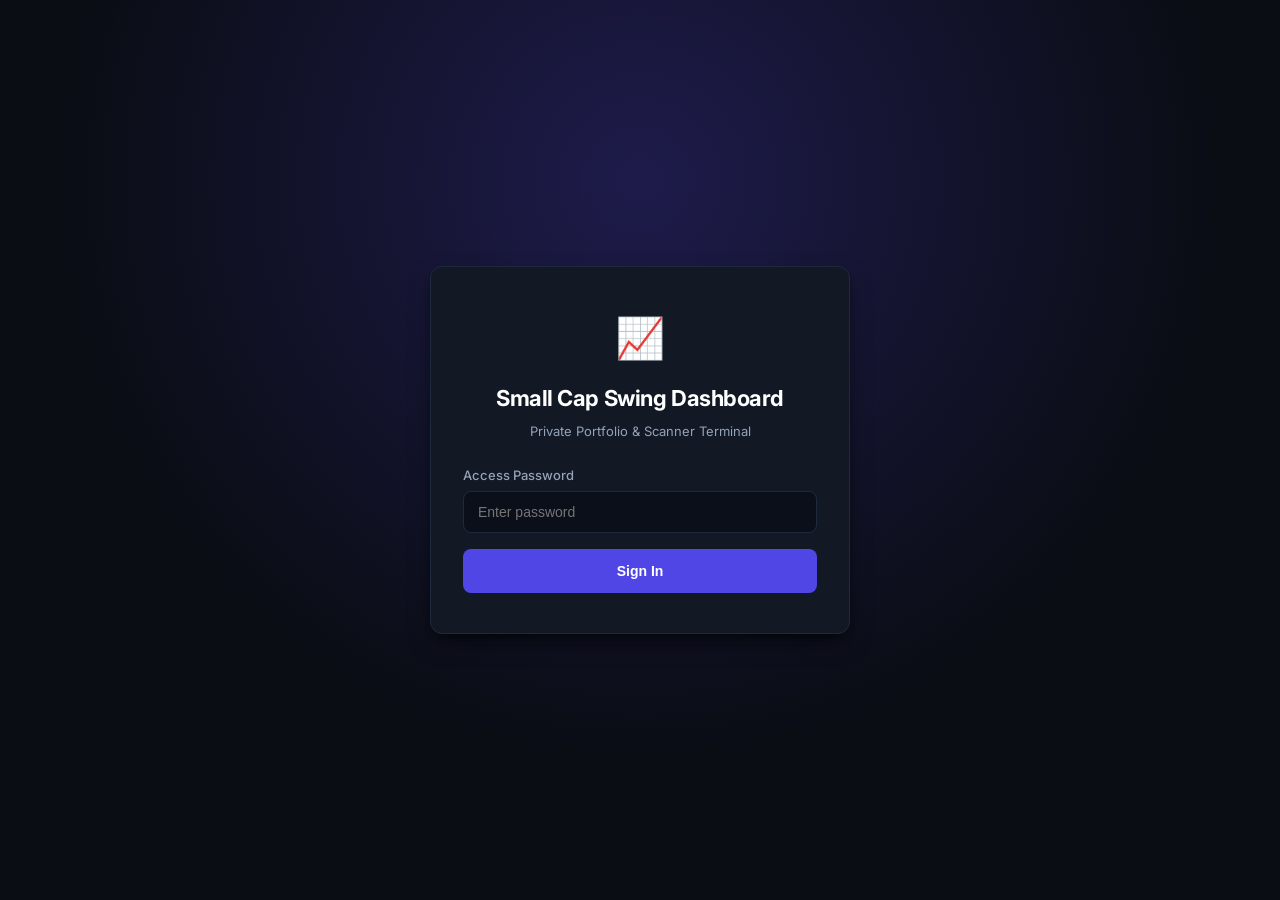
==== commit c451d1bb: "Rebrand copy to small-cap baseline (no rule change)" ====
--- a/dashboard/index.html
+++ b/dashboard/index.html
@@ -3,7 +3,7 @@
 <head>
   <meta charset="UTF-8">
   <meta name="viewport" content="width=device-width, initial-scale=1.0">
-  <title>Login - Midcap Swing Dashboard</title>
+  <title>Login - Small Cap Swing Dashboard</title>
   <link rel="preconnect" href="https://fonts.googleapis.com">
   <link rel="preconnect" href="https://fonts.gstatic.com" crossorigin>
   <link href="https://fonts.googleapis.com/css2?family=Inter:wght@400;500;600;700&display=swap" rel="stylesheet">
@@ -12,7 +12,7 @@
 <body class="login-page">
   <div class="login-card">
     <div class="login-icon">📈</div>
-    <h1 class="login-title">Midcap Swing Dashboard</h1>
+    <h1 class="login-title">Small Cap Swing Dashboard</h1>
     <p class="login-subtitle">Private Portfolio & Scanner Terminal</p>
 
     <form id="loginForm" class="login-form">
--- a/dashboard/style.css
+++ b/dashboard/style.css
@@ -1,5 +1,5 @@
 /* =====================================================================
-   MIDCAP SWING TERMINAL - RESPONSIVE MOBILE-FIRST DESIGN SYSTEM
+   SMALL CAP SWING TERMINAL - RESPONSIVE MOBILE-FIRST DESIGN SYSTEM
    ===================================================================== */
 
 :root {
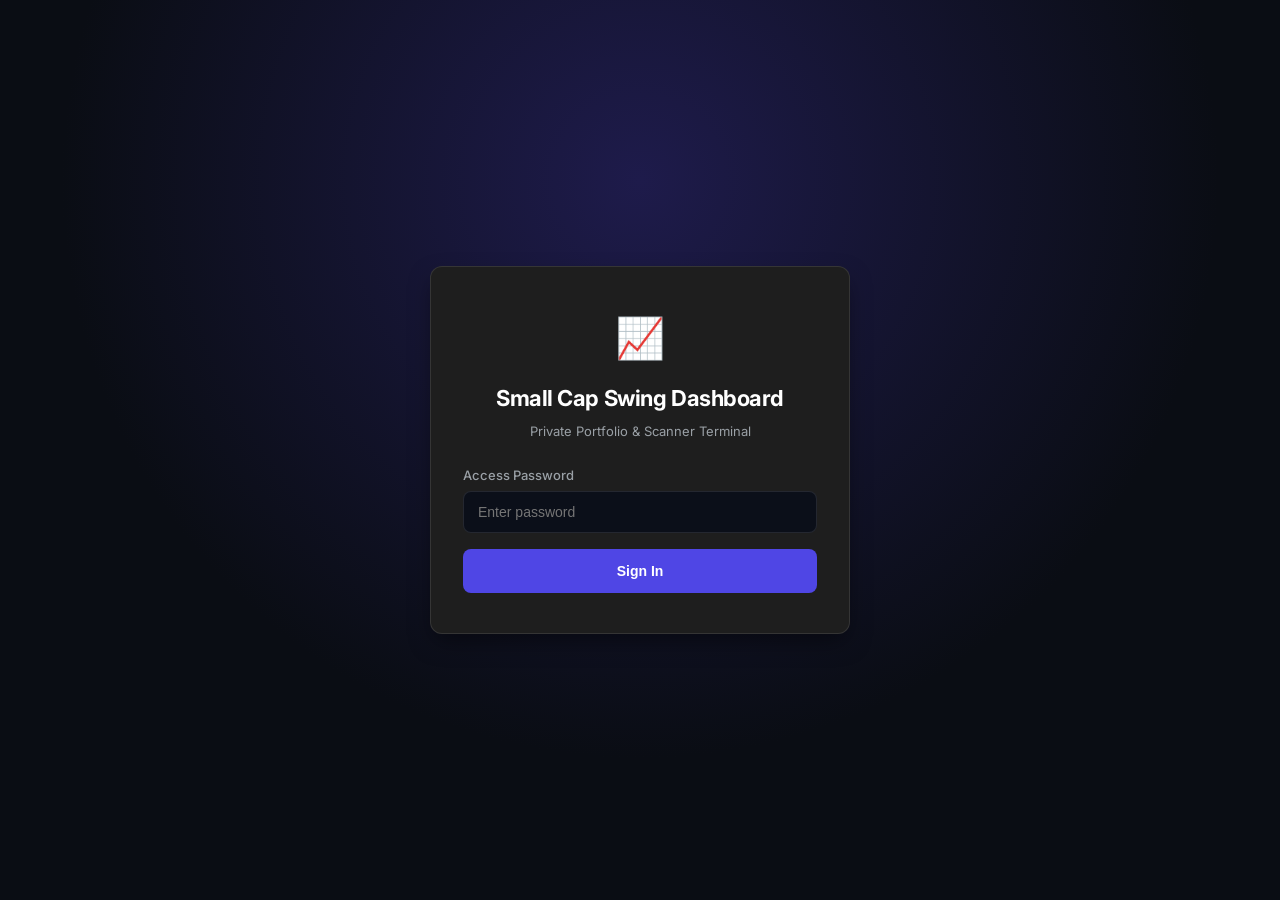
==== commit 7e9efbbc: "SC-A: premium dashboard foundation (6-tab shell, dark design system, proxy-aware data layer, login w" ====
--- a/dashboard/index.html
+++ b/dashboard/index.html
@@ -37,7 +37,6 @@
     </form>
   </div>
 
-  <script src="app.js"></script>
   <script src="login.js"></script>
 </body>
 </html>
--- a/dashboard/style.css
+++ b/dashboard/style.css
@@ -3,28 +3,61 @@
    ===================================================================== */
 
 :root {
-  --bg-main: #0a0d14;
-  --bg-card: #121824;
-  --bg-card-hover: #172033;
-  --card-bg: #121824;
-  --border: #1f293d;
-  --border-light: #2d3b55;
-  --text-main: #f1f5f9;
-  --text-muted: #94a3b8;
-  --text-dim: #64748b;
-  --muted: #94a3b8;
-  --accent: #38bdf8;
+  /* SC-A Design System Tokens */
+  --bg: #121212;
+  --surface: #1E1E1E;
+  --surface-2: #242424;
+  --border: rgba(255, 255, 255, 0.10);
+  --text: #E0E0E0;
+  --muted: #9AA0A6;
+  --ok: #10b981;
+  --warn: #f59e0b;
+  --bad: #ef4444;
+  --info: #38bdf8;
+
+  /* Spacing Scale */
+  --sp-1: 4px;
+  --sp-2: 8px;
+  --sp-3: 16px;
+  --sp-4: 24px;
+  --sp-5: 32px;
+
+  /* Radii & Shadows */
+  --radius-sm: 4px;
+  --radius-md: 8px;
+  --radius-lg: 12px;
+  --shadow-sm: 0 1px 3px rgba(0, 0, 0, 0.3);
+  --shadow-md: 0 4px 16px rgba(0, 0, 0, 0.4);
+  --shadow-lg: 0 10px 25px -5px rgba(0, 0, 0, 0.5);
+
+  /* Compatibility Aliases */
+  --bg-main: var(--bg);
+  --bg-card: var(--surface);
+  --bg-card-hover: var(--surface-2);
+  --card-bg: var(--surface);
+  --bg-surface: var(--surface);
+  --border-light: rgba(255, 255, 255, 0.16);
+  --text-main: var(--text);
+  --text-muted: var(--muted);
+  --text-dim: #757575;
+  --accent: var(--info);
   --primary: #4f46e5;
   --primary-hover: #4338ca;
-  --success: #10b981;
-  --success-bg: rgba(16, 185, 129, 0.12);
-  --warning: #f59e0b;
-  --warning-bg: rgba(245, 158, 11, 0.12);
-  --danger: #ef4444;
-  --danger-bg: rgba(239, 68, 68, 0.12);
+  --success: var(--ok);
+  --success-bg: rgba(16, 185, 129, 0.15);
+  --warning: var(--warn);
+  --warning-bg: rgba(245, 158, 11, 0.15);
+  --danger: var(--bad);
+  --danger-bg: rgba(239, 68, 68, 0.15);
   --font-family: 'Inter', -apple-system, BlinkMacSystemFont, "Segoe UI", Roboto, sans-serif;
-  --radius: 12px;
-  --shadow: 0 10px 25px -5px rgba(0, 0, 0, 0.5), 0 8px 10px -6px rgba(0, 0, 0, 0.5);
+  --font-mono: ui-monospace, SFMono-Regular, "SF Mono", Menlo, Consolas, "Liberation Mono", monospace;
+  --radius: var(--radius-lg);
+  --shadow: var(--shadow-lg);
+  --space-xs: var(--sp-1);
+  --space-sm: var(--sp-2);
+  --space-md: var(--sp-3);
+  --space-lg: var(--sp-4);
+  --space-xl: var(--sp-5);
 }
 
 /* 1. GLOBAL RESETS */
@@ -71,7 +104,7 @@
 /* 3. SINGLE UNIFIED PAGE CONTAINER */
 .page-container {
   width: 100%;
-  max-width: 1200px;
+  max-width: 1400px;
   margin-inline: auto;
   padding-inline: clamp(12px, 3vw, 24px);
 }
@@ -3364,4 +3397,1096 @@
   }
 }
 
-
+/* Data Link Error Banner (Red) and Cached Copy Chip (Amber) */
+.data-link-error-banner {
+  background: #fee2e2;
+  border: 1px solid #ef4444;
+  color: #b91c1c;
+  padding: 12px 18px;
+  border-radius: 8px;
+  margin-bottom: 20px;
+  font-weight: 600;
+  font-size: 14px;
+  display: flex;
+  align-items: center;
+  gap: 10px;
+  box-shadow: 0 2px 6px rgba(239, 68, 68, 0.15);
+}
+
+.cached-copy-chip {
+  background: #fef3c7;
+  border: 1px solid #f59e0b;
+  color: #b45309;
+  padding: 2px 8px;
+  border-radius: 12px;
+  font-size: 11px;
+  font-weight: 600;
+  text-transform: uppercase;
+  letter-spacing: 0.5px;
+  display: inline-flex;
+  align-items: center;
+  margin-left: 8px;
+}
+
+/* =====================================================================
+   SC-3: MARKET PULSE, LEADERS STRIP, ON DECK & RS PILLS
+   ===================================================================== */
+
+/* Market Pulse Row in Header */
+.market-pulse-row {
+  display: flex;
+  flex-wrap: wrap;
+  align-items: center;
+  gap: 8px 12px;
+  margin-top: 6px;
+  font-size: 13px;
+}
+
+.pulse-chip {
+  display: inline-flex;
+  align-items: center;
+  gap: 6px;
+  padding: 3px 10px;
+  border-radius: 9999px;
+  background: rgba(255, 255, 255, 0.05);
+  border: 1px solid var(--border);
+  color: var(--text-main);
+  white-space: nowrap;
+  font-weight: 500;
+  font-size: 12px;
+}
+
+.pulse-chip.live-chip {
+  font-weight: 600;
+}
+.pulse-chip.live-chip.open {
+  background: rgba(16, 185, 129, 0.15);
+  border-color: rgba(16, 185, 129, 0.4);
+  color: #34d399;
+}
+.pulse-chip.live-chip.closed {
+  background: rgba(148, 163, 184, 0.12);
+  border-color: rgba(148, 163, 184, 0.3);
+  color: #cbd5e1;
+}
+
+.pulse-chip.stale-chip {
+  background: rgba(245, 158, 11, 0.2);
+  border-color: rgba(245, 158, 11, 0.5);
+  color: #fbbf24;
+  font-weight: 600;
+}
+
+.pulse-chip.breadth-chip {
+  color: var(--text-muted);
+}
+
+/* RS Rating Pills */
+.rs-pill {
+  display: inline-flex;
+  align-items: center;
+  justify-content: center;
+  padding: 2px 7px;
+  border-radius: 9999px;
+  font-size: 11px;
+  font-weight: 700;
+  line-height: 1.2;
+  white-space: nowrap;
+  letter-spacing: 0.02em;
+}
+
+.rs-pill-green {
+  background: rgba(16, 185, 129, 0.2) !important;
+  color: #34d399 !important;
+  border: 1px solid rgba(16, 185, 129, 0.4) !important;
+  font-weight: 700;
+}
+
+.rs-pill-blue {
+  background: rgba(56, 189, 248, 0.2) !important;
+  color: #38bdf8 !important;
+  border: 1px solid rgba(56, 189, 248, 0.4) !important;
+  font-weight: 700;
+}
+
+.rs-pill-gray {
+  background: rgba(148, 163, 184, 0.15) !important;
+  color: #94a3b8 !important;
+  border: 1px solid rgba(148, 163, 184, 0.3) !important;
+}
+
+/* Leaders Board Strip (Collapsible) */
+.leaders-strip-card {
+  background: var(--bg-card);
+  border: 1px solid var(--border);
+  border-radius: var(--radius);
+  overflow: hidden;
+  margin-bottom: 16px;
+}
+
+.leaders-toggle-btn {
+  width: 100%;
+  display: flex;
+  align-items: center;
+  justify-content: space-between;
+  padding: 12px 16px;
+  background: transparent;
+  border: none;
+  color: var(--text-main);
+  cursor: pointer;
+  font-family: inherit;
+  font-size: 14px;
+  font-weight: 600;
+  min-height: 44px;
+}
+
+.leaders-toggle-btn:hover {
+  background: var(--bg-card-hover);
+}
+
+.leaders-toggle-title {
+  display: flex;
+  align-items: center;
+  gap: 10px;
+  flex-wrap: wrap;
+}
+
+.leaders-chips-row {
+  display: flex;
+  flex-wrap: wrap;
+  gap: 8px;
+  padding: 12px 16px;
+  border-top: 1px solid rgba(255, 255, 255, 0.05);
+}
+
+.leader-chip {
+  display: inline-flex;
+  align-items: center;
+  gap: 8px;
+  padding: 6px 12px;
+  background: rgba(255, 255, 255, 0.04);
+  border: 1px solid var(--border);
+  border-radius: 8px;
+  font-size: 13px;
+  cursor: pointer;
+  transition: all 0.15s ease;
+  min-height: 44px;
+}
+
+.leader-chip:hover {
+  background: var(--bg-card-hover);
+  border-color: var(--accent);
+  transform: translateY(-1px);
+}
+
+.leader-chip strong {
+  color: #fff;
+}
+
+.leader-chip-price {
+  color: var(--text-muted);
+  font-size: 12px;
+}
+
+/* On Deck (Near Misses) Section */
+.on-deck-section {
+  background: var(--bg-card);
+  border: 1px solid var(--border);
+  border-radius: var(--radius);
+  overflow: hidden;
+  margin-top: 24px;
+  margin-bottom: 24px;
+}
+
+.on-deck-toggle-btn {
+  width: 100%;
+  display: flex;
+  align-items: center;
+  justify-content: space-between;
+  padding: 14px 18px;
+  background: transparent;
+  border: none;
+  color: var(--text-main);
+  cursor: pointer;
+  font-family: inherit;
+  font-size: 15px;
+  font-weight: 700;
+  min-height: 44px;
+}
+
+.on-deck-toggle-btn:hover {
+  background: var(--bg-card-hover);
+}
+
+.on-deck-toggle-title {
+  display: flex;
+  align-items: center;
+  gap: 10px;
+  flex-wrap: wrap;
+}
+
+.on-deck-content-collapse {
+  padding: 12px 18px 20px;
+  border-top: 1px solid rgba(255, 255, 255, 0.05);
+}
+
+.on-deck-grid {
+  display: grid;
+  grid-template-columns: repeat(auto-fill, minmax(320px, 1fr));
+  gap: 16px;
+}
+
+.on-deck-card {
+  background: rgba(255, 255, 255, 0.02);
+  border: 1px solid var(--border);
+  border-radius: 10px;
+  padding: 16px;
+  display: flex;
+  flex-direction: column;
+  gap: 10px;
+  transition: border-color 0.2s ease;
+}
+
+.on-deck-card:hover {
+  border-color: var(--border-light);
+}
+
+.on-deck-card-header {
+  display: flex;
+  justify-content: space-between;
+  align-items: center;
+}
+
+.on-deck-symbol {
+  font-size: 16px;
+  font-weight: 700;
+  color: #fff;
+}
+
+.on-deck-body {
+  display: flex;
+  flex-direction: column;
+  gap: 6px;
+  font-size: 13px;
+  color: var(--text-muted);
+}
+
+.on-deck-metrics {
+  display: flex;
+  align-items: center;
+  gap: 12px;
+  flex-wrap: wrap;
+}
+
+.on-deck-badges {
+  display: flex;
+  align-items: center;
+  gap: 6px;
+  flex-wrap: wrap;
+  margin-top: 4px;
+}
+
+.on-deck-chart-btn {
+  min-height: 44px;
+  width: 100%;
+  margin-top: 6px;
+  display: flex;
+  align-items: center;
+  justify-content: center;
+  gap: 6px;
+  cursor: pointer;
+}
+
+.on-deck-sparkline-canvas {
+  width: 100%;
+  height: 140px;
+  margin-top: 8px;
+  border-radius: 6px;
+  background: rgba(0, 0, 0, 0.25);
+  display: none;
+}
+
+/* Institutional Footprint Moat Pills */
+.inst-pill {
+  display: inline-flex;
+  align-items: center;
+  justify-content: center;
+  gap: 4px;
+  padding: 2px 7px;
+  border-radius: 9999px;
+  font-size: 11px;
+  font-weight: 700;
+  line-height: 1.2;
+  white-space: nowrap;
+  letter-spacing: 0.02em;
+}
+
+.inst-pill-acc {
+  background: rgba(16, 185, 129, 0.18) !important;
+  color: #34d399 !important;
+  border: 1px solid rgba(16, 185, 129, 0.45) !important;
+}
+
+.inst-pill-churn {
+  background: rgba(245, 158, 11, 0.18) !important;
+  color: #fbbf24 !important;
+  border: 1px solid rgba(245, 158, 11, 0.45) !important;
+}
+
+.inst-pill-unk {
+  background: rgba(148, 163, 184, 0.12) !important;
+  color: #94a3b8 !important;
+  border: 1px solid rgba(148, 163, 184, 0.25) !important;
+}
+
+.deals-stale-chip {
+  background: rgba(239, 68, 68, 0.22) !important;
+  color: #f87171 !important;
+  border: 1px solid rgba(239, 68, 68, 0.45) !important;
+  font-weight: 700 !important;
+  animation: pulseWarning 2s infinite ease-in-out;
+}
+
+@keyframes pulseWarning {
+  0%, 100% { opacity: 1; }
+  50% { opacity: 0.7; }
+}
+
+/* Event Radar & Landmines */
+.landmines-card {
+  background: var(--bg-card);
+  border: 1px solid rgba(245, 158, 11, 0.35);
+  border-radius: var(--radius);
+  overflow: hidden;
+  margin-bottom: 20px;
+}
+
+.landmines-header-btn {
+  width: 100%;
+  display: flex;
+  align-items: center;
+  justify-content: space-between;
+  padding: 12px 16px;
+  background: rgba(245, 158, 11, 0.08);
+  border: none;
+  border-bottom: 1px solid rgba(245, 158, 11, 0.2);
+  color: var(--text-main);
+  cursor: pointer;
+  font-family: inherit;
+  font-size: 14px;
+  font-weight: 600;
+  min-height: 44px;
+}
+
+.landmines-header-btn:hover {
+  background: rgba(245, 158, 11, 0.14);
+}
+
+.landmines-content {
+  padding: 14px 16px;
+}
+
+.landmines-grid {
+  display: grid;
+  grid-template-columns: repeat(auto-fill, minmax(280px, 1fr));
+  gap: 12px;
+}
+
+.landmine-item {
+  background: rgba(0, 0, 0, 0.25);
+  border: 1px solid rgba(255, 255, 255, 0.08);
+  border-radius: 8px;
+  padding: 10px 14px;
+  display: flex;
+  flex-direction: column;
+  gap: 6px;
+  transition: transform 0.15s ease, border-color 0.15s ease;
+}
+
+.landmine-item:hover {
+  transform: translateY(-1px);
+  border-color: rgba(245, 158, 11, 0.5);
+}
+
+.landmine-item-header {
+  display: flex;
+  align-items: center;
+  justify-content: space-between;
+}
+
+.landmine-type-badge {
+  font-size: 10px;
+  font-weight: 700;
+  padding: 2px 6px;
+  border-radius: 4px;
+  text-transform: uppercase;
+  background: rgba(245, 158, 11, 0.25);
+  color: #fbbf24;
+  border: 1px solid rgba(245, 158, 11, 0.4);
+}
+
+.landmine-days-badge {
+  font-size: 11px;
+  font-weight: 700;
+  padding: 2px 6px;
+  border-radius: 4px;
+  background: rgba(239, 68, 68, 0.2);
+  color: #f87171;
+  border: 1px solid rgba(239, 68, 68, 0.35);
+}
+
+.warn-event-chip {
+  display: inline-flex;
+  align-items: center;
+  gap: 3px;
+  padding: 2px 7px;
+  border-radius: 9999px;
+  font-size: 10px;
+  font-weight: 700;
+  background: rgba(239, 68, 68, 0.2) !important;
+  color: #f87171 !important;
+  border: 1px solid rgba(239, 68, 68, 0.4) !important;
+  letter-spacing: 0.02em;
+}
+
+.event-timeline-strip {
+  background: rgba(0, 0, 0, 0.2);
+  border: 1px solid rgba(255, 255, 255, 0.08);
+  border-radius: 8px;
+  padding: 12px 14px;
+  margin-top: 12px;
+}
+
+.event-timeline-header {
+  display: flex;
+  align-items: center;
+  justify-content: space-between;
+  margin-bottom: 8px;
+  font-size: 12px;
+  font-weight: 600;
+  color: var(--text-main);
+}
+
+.positions-event-banner {
+  background: rgba(239, 68, 68, 0.15) !important;
+  border: 1px solid rgba(239, 68, 68, 0.4) !important;
+  color: #fca5a5 !important;
+  padding: 12px 16px;
+  border-radius: 8px;
+  margin-bottom: 16px;
+  font-size: 13px;
+  display: flex;
+  align-items: center;
+  gap: 10px;
+}
+
+@media (max-width: 768px) {
+  .market-pulse-row {
+    flex-direction: column;
+    align-items: flex-start;
+    gap: 6px;
+  }
+  .on-deck-grid,
+  .landmines-grid,
+  .bt-stats-grid,
+  .bt-breakdown-grid {
+    grid-template-columns: 1fr;
+  }
+}
+
+/* 🧪 BACKTEST TAB STYLING (SC-5) */
+.backtest-header-bar {
+  display: flex;
+  justify-content: space-between;
+  align-items: center;
+  flex-wrap: wrap;
+  gap: 12px;
+  background: var(--bg-card);
+  border: 1px solid var(--border);
+  border-radius: var(--radius);
+  padding: 16px 20px;
+  margin-bottom: 20px;
+}
+
+.backtest-date-controls {
+  display: flex;
+  align-items: center;
+  gap: 10px;
+  flex-wrap: wrap;
+}
+
+.bt-input-group {
+  display: flex;
+  align-items: center;
+  gap: 6px;
+  font-size: 13px;
+  color: var(--text-dim);
+}
+
+.bt-date-input {
+  background: rgba(0, 0, 0, 0.3);
+  border: 1px solid var(--border);
+  border-radius: 6px;
+  color: var(--text-main);
+  padding: 6px 10px;
+  font-family: inherit;
+  font-size: 12.5px;
+}
+
+.bt-stats-grid {
+  display: grid;
+  grid-template-columns: repeat(auto-fit, minmax(180px, 1fr));
+  gap: 14px;
+  margin-bottom: 20px;
+}
+
+.bt-stat-card {
+  background: var(--bg-card);
+  border: 1px solid var(--border);
+  border-radius: var(--radius);
+  padding: 14px 18px;
+  display: flex;
+  flex-direction: column;
+  gap: 4px;
+}
+
+.bt-stat-label {
+  font-size: 11.5px;
+  font-weight: 600;
+  color: var(--text-dim);
+  text-transform: uppercase;
+  letter-spacing: 0.03em;
+}
+
+.bt-stat-val {
+  font-size: 22px;
+  font-weight: 700;
+  color: var(--text-main);
+  line-height: 1.2;
+}
+
+.tail-capture-card {
+  background: linear-gradient(135deg, rgba(16, 185, 129, 0.08) 0%, rgba(56, 189, 248, 0.05) 100%);
+  border: 1px solid rgba(16, 185, 129, 0.35);
+  border-radius: var(--radius);
+  padding: 20px;
+  margin-bottom: 24px;
+}
+
+.tail-capture-header {
+  display: flex;
+  align-items: center;
+  justify-content: space-between;
+  margin-bottom: 14px;
+  flex-wrap: wrap;
+  gap: 8px;
+}
+
+.tail-capture-grid {
+  display: grid;
+  grid-template-columns: repeat(auto-fit, minmax(220px, 1fr));
+  gap: 16px;
+}
+
+.tail-item {
+  background: rgba(0, 0, 0, 0.25);
+  border: 1px solid rgba(255, 255, 255, 0.08);
+  border-radius: 8px;
+  padding: 12px 16px;
+}
+
+.bt-breakdown-grid {
+  display: grid;
+  grid-template-columns: repeat(auto-fit, minmax(280px, 1fr));
+  gap: 16px;
+  margin-bottom: 24px;
+}
+
+.bt-table-scroll {
+  width: 100%;
+  overflow-x: auto;
+  border: 1px solid var(--border);
+  border-radius: var(--radius);
+  background: var(--bg-card);
+}
+
+/* =====================================================================
+   SC-6: UI/UX POLISH - ZONES, PLAYBOOK, COLOR PILLS, ACCORDIONS
+   ===================================================================== */
+
+/* 1. THREE VISUAL ZONES */
+.zone-card {
+  background: var(--bg-card);
+  border: 1px solid var(--border);
+  border-radius: var(--radius);
+  padding: clamp(16px, 2.5vw, 24px);
+  margin-bottom: var(--space-lg);
+  box-shadow: 0 4px 20px rgba(0, 0, 0, 0.35);
+  transition: transform 0.2s ease, box-shadow 0.2s ease;
+}
+.zone-card:hover {
+  box-shadow: 0 8px 28px rgba(0, 0, 0, 0.45);
+}
+.zone-header {
+  display: flex;
+  justify-content: space-between;
+  align-items: center;
+  margin-bottom: var(--space-md);
+  padding-bottom: var(--space-sm);
+  border-bottom: 1px solid var(--border);
+}
+.zone-title {
+  font-size: 14.5px;
+  font-weight: 700;
+  color: #fff;
+  display: flex;
+  align-items: center;
+  gap: 8px;
+  text-transform: uppercase;
+  letter-spacing: 0.04em;
+}
+.market-overview-zone {
+  border-top: 3px solid #38bdf8;
+}
+.action-intelligence-zone {
+  border-top: 3px solid #f59e0b;
+}
+.watchlist-zone {
+  border-top: 3px solid #10b981;
+  padding: clamp(18px, 3vw, 28px);
+}
+
+/* 2. TRADER'S PLAYBOOK COMPONENT */
+.playbook-card {
+  border-radius: var(--radius);
+  background: var(--bg-card);
+  margin-bottom: var(--space-lg);
+  overflow: hidden;
+  transition: border-color 0.2s ease, box-shadow 0.2s ease;
+}
+.playbook-buy-card {
+  border: 1px solid rgba(16, 185, 129, 0.4);
+  box-shadow: 0 4px 16px rgba(16, 185, 129, 0.08);
+}
+.playbook-buy-card:hover {
+  border-color: rgba(16, 185, 129, 0.65);
+  box-shadow: 0 6px 20px rgba(16, 185, 129, 0.14);
+}
+.playbook-sell-card {
+  border: 1px solid rgba(245, 158, 11, 0.4);
+  box-shadow: 0 4px 16px rgba(245, 158, 11, 0.08);
+  margin-top: var(--space-lg);
+}
+.playbook-sell-card:hover {
+  border-color: rgba(245, 158, 11, 0.65);
+  box-shadow: 0 6px 20px rgba(245, 158, 11, 0.14);
+}
+.playbook-toggle-btn {
+  width: 100%;
+  display: flex;
+  justify-content: space-between;
+  align-items: center;
+  padding: 14px 18px;
+  background: rgba(255, 255, 255, 0.02);
+  border: none;
+  color: var(--text-main);
+  cursor: pointer;
+  font-family: inherit;
+  font-size: 14px;
+  min-height: 44px;
+  text-align: left;
+  transition: background 0.2s ease;
+}
+.playbook-toggle-btn:hover {
+  background: rgba(255, 255, 255, 0.05);
+}
+.playbook-title-group {
+  display: flex;
+  align-items: center;
+  gap: 10px;
+  font-weight: 700;
+}
+.playbook-icon {
+  font-size: 18px;
+}
+.playbook-title-text {
+  font-size: 14.5px;
+  color: #fff;
+  letter-spacing: 0.02em;
+}
+.playbook-content {
+  padding: 16px 20px 20px;
+  border-top: 1px solid var(--border);
+}
+.playbook-card.collapsed .playbook-content {
+  display: none !important;
+}
+.playbook-steps-grid,
+.playbook-scenarios-grid {
+  display: grid;
+  grid-template-columns: repeat(auto-fit, minmax(280px, 1fr));
+  gap: 16px;
+}
+.playbook-step,
+.playbook-scenario {
+  background: rgba(0, 0, 0, 0.25);
+  border: 1px solid var(--border);
+  border-radius: 8px;
+  padding: 14px 16px;
+  display: flex;
+  flex-direction: column;
+  gap: 8px;
+  position: relative;
+  transition: transform 0.2s ease, box-shadow 0.2s ease;
+}
+.playbook-step:hover,
+.playbook-scenario:hover {
+  transform: translateY(-1px);
+  box-shadow: 0 4px 12px rgba(0, 0, 0, 0.4);
+}
+.playbook-step-badge,
+.scenario-badge {
+  font-size: 11px;
+  font-weight: 700;
+  text-transform: uppercase;
+  letter-spacing: 0.05em;
+  padding: 2px 8px;
+  border-radius: 4px;
+  align-self: flex-start;
+}
+.playbook-step-badge {
+  background: rgba(16, 185, 129, 0.2);
+  color: #34d399;
+  border: 1px solid rgba(16, 185, 129, 0.4);
+}
+.scenario-badge.scenario-a {
+  background: rgba(239, 68, 68, 0.2);
+  color: #f87171;
+  border: 1px solid rgba(239, 68, 68, 0.4);
+}
+.scenario-badge.scenario-b {
+  background: rgba(16, 185, 129, 0.2);
+  color: #34d399;
+  border: 1px solid rgba(16, 185, 129, 0.4);
+}
+.scenario-badge.scenario-c {
+  background: rgba(56, 189, 248, 0.2);
+  color: #38bdf8;
+  border: 1px solid rgba(56, 189, 248, 0.4);
+}
+.scenario-badge.scenario-d {
+  background: rgba(245, 158, 11, 0.2);
+  color: #fbbf24;
+  border: 1px solid rgba(245, 158, 11, 0.4);
+}
+.playbook-step-title,
+.scenario-title {
+  font-size: 13.5px;
+  font-weight: 700;
+  color: #fff;
+}
+.playbook-step-desc,
+.scenario-desc {
+  font-size: 12.5px;
+  color: var(--text-main);
+  line-height: 1.55;
+}
+.playbook-formula-box {
+  background: #0d1117;
+  border: 1px solid rgba(255, 255, 255, 0.12);
+  border-radius: 6px;
+  padding: 8px 12px;
+  display: flex;
+  justify-content: space-between;
+  align-items: center;
+  gap: 8px;
+  font-family: var(--font-mono);
+  font-size: 12px;
+  color: #38bdf8;
+}
+.playbook-formula-box code {
+  color: #38bdf8;
+  font-weight: 600;
+}
+.copy-formula-btn {
+  font-size: 11px;
+  padding: 3px 8px;
+  white-space: nowrap;
+  font-family: inherit;
+}
+.playbook-worked-example {
+  background: rgba(0, 0, 0, 0.35);
+  border-left: 3px solid #10b981;
+  padding: 8px 10px;
+  border-radius: 0 6px 6px 0;
+  font-size: 11.5px;
+  color: #cbd5e1;
+  line-height: 1.55;
+  font-family: var(--font-mono);
+}
+
+/* 3. COLOR PILLS (WCAG-AA CONTRAST) */
+.pill {
+  display: inline-flex;
+  align-items: center;
+  gap: 5px;
+  padding: 3px 9px;
+  border-radius: 9999px;
+  font-size: 11.5px;
+  font-weight: 600;
+  line-height: 1.3;
+  white-space: nowrap;
+}
+.pill.pill-ok, .pill-success {
+  background: rgba(16, 185, 129, 0.18);
+  color: #34d399;
+  border: 1px solid rgba(16, 185, 129, 0.45);
+}
+.pill.pill-danger, .pill.pill-bad {
+  background: rgba(239, 68, 68, 0.18);
+  color: #f87171;
+  border: 1px solid rgba(239, 68, 68, 0.45);
+}
+.pill.pill-warning, .pill.pill-warn {
+  background: rgba(245, 158, 11, 0.18);
+  color: #fbbf24;
+  border: 1px solid rgba(245, 158, 11, 0.45);
+}
+.pill.pill-primary, .pill.pill-info {
+  background: rgba(56, 189, 248, 0.18);
+  color: #38bdf8;
+  border: 1px solid rgba(56, 189, 248, 0.45);
+}
+.pill-neutral {
+  background: rgba(255, 255, 255, 0.08);
+  color: #cbd5e1;
+  border: 1px solid rgba(255, 255, 255, 0.14);
+}
+.pill-grade-aplus {
+  background: linear-gradient(135deg, rgba(16, 185, 129, 0.28), rgba(56, 189, 248, 0.2));
+  color: #6ee7b7;
+  border: 1px solid rgba(16, 185, 129, 0.6);
+  font-weight: 700;
+}
+.pill-grade-a {
+  background: rgba(16, 185, 129, 0.2);
+  color: #34d399;
+  border: 1px solid rgba(16, 185, 129, 0.4);
+}
+.pill-grade-b {
+  background: rgba(245, 158, 11, 0.2);
+  color: #fbbf24;
+  border: 1px solid rgba(245, 158, 11, 0.4);
+}
+.pill-grade-c {
+  background: rgba(255, 255, 255, 0.08);
+  color: #94a3b8;
+  border: 1px solid rgba(255, 255, 255, 0.14);
+}
+
+/* Clickable Filter Token (.chip) */
+.chip {
+  display: inline-flex;
+  align-items: center;
+  gap: 6px;
+  padding: 6px 14px;
+  border-radius: 9999px;
+  font-size: 12px;
+  font-weight: 500;
+  color: var(--text);
+  background: var(--surface-2);
+  border: 1px solid var(--border);
+  cursor: pointer;
+  transition: background 0.15s ease, border-color 0.15s ease, transform 0.15s ease;
+  user-select: none;
+}
+.chip:hover {
+  background: rgba(255, 255, 255, 0.08);
+  border-color: rgba(255, 255, 255, 0.25);
+  transform: translateY(-1px);
+}
+.chip.active {
+  background: var(--primary);
+  border-color: var(--info);
+  color: #fff;
+  font-weight: 600;
+}
+
+/* Stat Grid Container (.stat-grid) */
+.stat-grid {
+  display: grid;
+  grid-template-columns: repeat(auto-fit, minmax(150px, 1fr));
+  gap: var(--sp-3);
+  margin-bottom: var(--sp-4);
+}
+
+/* Per-Row Action Button (.badge-gtt) */
+.badge-gtt {
+  display: inline-flex;
+  align-items: center;
+  justify-content: center;
+  gap: 4px;
+  padding: 4px 10px;
+  font-size: 11px;
+  font-weight: 600;
+  border-radius: var(--radius-sm);
+  background: rgba(56, 189, 248, 0.15);
+  border: 1px solid rgba(56, 189, 248, 0.45);
+  color: var(--info);
+  cursor: pointer;
+  transition: all 0.2s ease;
+  min-height: 32px;
+}
+.badge-gtt:hover {
+  background: rgba(56, 189, 248, 0.3);
+  border-color: var(--info);
+  color: #fff;
+  transform: translateY(-1px);
+}
+
+/* 4. EXPANDABLE ACCORDION ROWS & TRANSITIONS (.accordion-row) */
+.accordion-row,
+.watchlist-row {
+  cursor: pointer;
+  transition: background 0.15s ease, transform 0.15s ease;
+}
+.accordion-row:hover,
+.watchlist-row:hover {
+  background: rgba(255, 255, 255, 0.04);
+  transform: translateY(-1px);
+}
+.accordion-row.expanded,
+.watchlist-row.expanded {
+  background: rgba(255, 255, 255, 0.06);
+}
+.accordion-drawer-row > td {
+  padding: 0 !important;
+  border-top: none !important;
+}
+.accordion-drawer {
+  max-height: 0;
+  overflow: hidden;
+  opacity: 0;
+  transition: max-height 0.3s cubic-bezier(0.4, 0, 0.2, 1), opacity 0.3s ease, padding 0.3s ease;
+  padding: 0 16px;
+  background: #181818;
+}
+.accordion-drawer.open {
+  max-height: 1400px;
+  opacity: 1;
+  padding: 16px 20px 20px;
+  border-bottom: 2px solid var(--border);
+}
+
+/* Accordion expanded content layout */
+.accordion-grid {
+  display: grid;
+  grid-template-columns: repeat(auto-fit, minmax(260px, 1fr));
+  gap: 16px;
+  margin-bottom: 16px;
+}
+.accordion-card {
+  background: rgba(0, 0, 0, 0.25);
+  border: 1px solid var(--border);
+  border-radius: 8px;
+  padding: 14px;
+}
+.accordion-card-title {
+  font-size: 12px;
+  font-weight: 700;
+  color: var(--text-dim);
+  text-transform: uppercase;
+  letter-spacing: 0.04em;
+  margin-bottom: 8px;
+}
+
+/* 5. SKELETON LOADERS (ANTI-CLS) (.skeleton) */
+@keyframes shimmer {
+  0% { background-position: -200% 0; }
+  100% { background-position: 200% 0; }
+}
+.skeleton,
+.skeleton-pill {
+  background: linear-gradient(90deg, rgba(255, 255, 255, 0.03) 25%, rgba(255, 255, 255, 0.09) 50%, rgba(255, 255, 255, 0.03) 75%);
+  background-size: 200% 100%;
+  animation: shimmer 1.5s infinite;
+  border-radius: 6px;
+}
+.skeleton-row td {
+  padding: 14px 12px;
+}
+.skeleton-pill {
+  height: 22px;
+}
+.skeleton-sm { width: 50px; }
+.skeleton-md { width: 90px; }
+.skeleton-lg { width: 140px; }
+.skeleton-badge { width: 44px; border-radius: 9999px; }
+.skeleton-btn { width: 96px; height: 28px; border-radius: 6px; }
+
+/* 6. MOBILE RESPONSIVENESS (<768PX) */
+@media (max-width: 768px) {
+  .btn, .tab-btn, .playbook-toggle-btn, .wl-filter-chip, .sector-chip, select, input {
+    min-height: 44px;
+  }
+  .watchlist-controls-top {
+    flex-direction: column;
+    align-items: stretch;
+  }
+  .watchlist-search-box {
+    min-width: 100%;
+  }
+
+  /* Transform table into stacked touch cards */
+  .table-scroll {
+    overflow-x: visible;
+  }
+  #watchlistTable, #watchlistTable tbody {
+    display: block;
+    width: 100%;
+  }
+  #watchlistTable thead {
+    display: none;
+  }
+  .watchlist-row {
+    display: flex;
+    flex-wrap: wrap;
+    justify-content: space-between;
+    align-items: center;
+    gap: 8px;
+    background: #181818;
+    border: 1px solid var(--border);
+    border-radius: 8px;
+    padding: 12px 14px;
+    margin-bottom: 8px;
+    min-height: 48px;
+  }
+  .watchlist-row td {
+    border: none !important;
+    padding: 0 !important;
+    display: inline-flex;
+    align-items: center;
+  }
+  /* Hide non-critical columns on mobile collapsed row */
+  .watchlist-row td.hide-mobile {
+    display: none !important;
+  }
+  .accordion-drawer-row {
+    display: block;
+    width: 100%;
+    margin-top: -8px;
+    margin-bottom: 12px;
+  }
+  .accordion-drawer-row > td {
+    display: block;
+    width: 100%;
+  }
+  .accordion-drawer.open {
+    border-radius: 0 0 8px 8px;
+    padding: 14px;
+  }
+}
+
+
+
+
